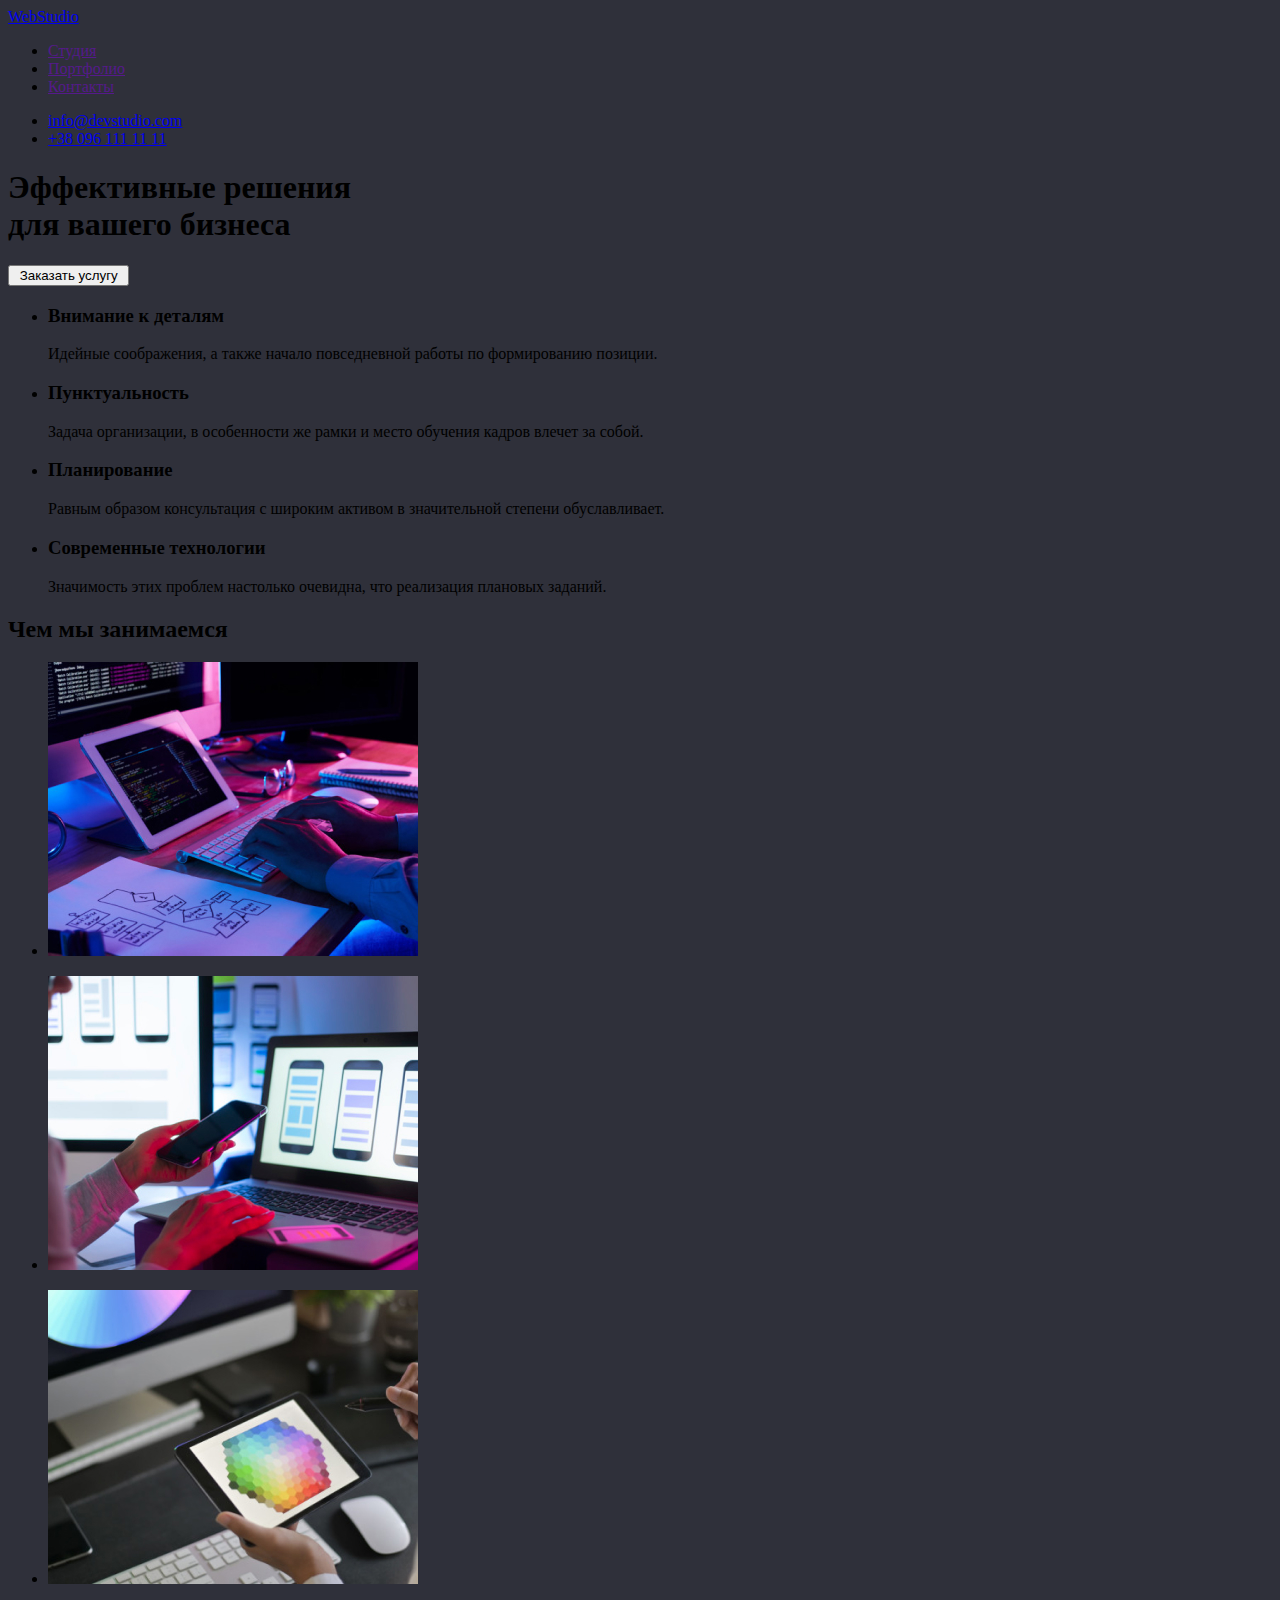
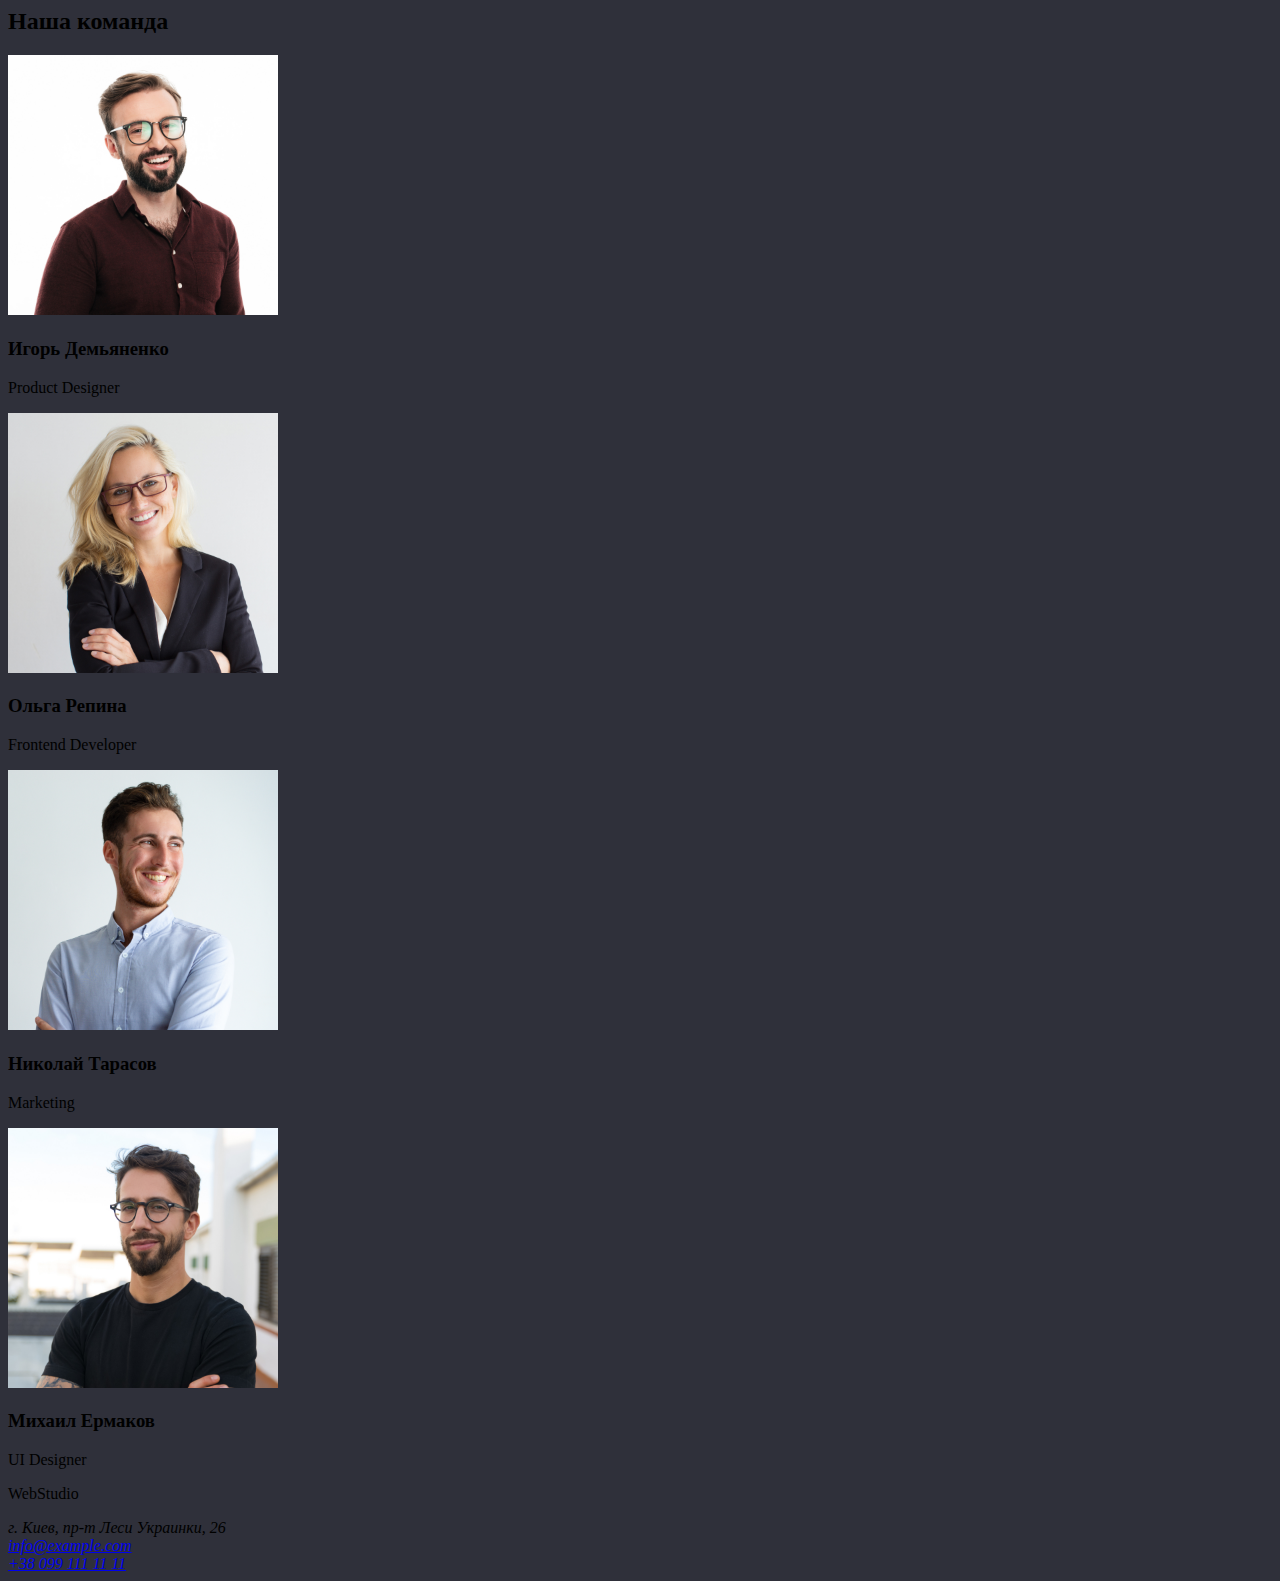
==== index.html @ d817a0c6 "homework-2" ====
<!DOCTYPE html>
<html lang="en">
  <head>
    <meta charset="UTF-8" />
    <meta name="viewport" content="width=device-width, initial-scale=1.0" />
    <title>HOMEWORK-1</title>
    <link rel="stylesheet" href="./css/styles.css" />
  </head>
  <body>
    <header>
      <nav>
        <a href="./index.html" class="logo">
          WebStudio
        </a>

        <ul class="site-nav">
          <li><a href="">Студия</a></li>
          <li><a href="">Портфолио</a></li>
          <li><a href="">Контакты</a></li>
        </ul>
      </nav>

      <ul class="">
        <li><a href="mailto:info@devstudio.com">info@devstudio.com</a></li>
        <li><a href="tel:+380961111111">+38 096 111 11 11</a></li>
      </ul>
    </header>

    <main>
      <section>
        <h1>
          Эффективные решения <br />
          для вашего бизнеса
        </h1>
        <form>
          <p><input type="button" value=" Заказать услугу " /></p>
        </form>
      </section>

      <section>
        <ul>
          <li>
            <h3>Внимание к деталям</h3>
            <p>
              Идейные соображения, а также начало повседневной работы по
              формированию позиции.
            </p>
          </li>
          <li>
            <h3>Пунктуальность</h3>
            <p>
              Задача организации, в особенности же рамки и место обучения кадров
              влечет за собой.
            </p>
          </li>
          <li>
            <h3>Планирование</h3>
            <p>
              Равным образом консультация с широким активом в значительной
              степени обуславливает.
            </p>
          </li>
          <li>
            <h3>Современные технологии</h3>
            <p>
              Значимость этих проблем настолько очевидна, что реализация
              плановых заданий.
            </p>
          </li>
        </ul>
      </section>

      <section>
        <h2>Чем мы занимаемся</h2>

        <ul>
          <li>
            <p>
              <img src="./images/img1.jpg" alt="Программирование" width="370" />
            </p>
          </li>
          <li>
            <p>
              <img src="./images/img2.jpg" alt="Тестирование" width="370" />
            </p>
          </li>
          <li>
            <p><img src="./images/img3.jpg" alt="Дизайн" width="370" /></p>
          </li>
        </ul>
      </section>

      <section>
        <h2>Наша команда</h2>

        <img
          src="./images/imgИгорь-Демьяненко.jpg"
          alt="Игорь Демьяненко"
          width="270"
        />
        <h3>Игорь Демьяненко</h3>
        <p>Product Designer</p>

        <img
          src="./images/imgОльга-Репина.jpg"
          alt="Ольга Репина"
          width="270"
        />
        <h3>Ольга Репина</h3>
        <p>Frontend Developer</p>

        <img
          src="./images/imgНиколай-Тарасов.jpg"
          alt="Николай Тарасов"
          width="270"
        />
        <h3>Николай Тарасов</h3>
        <p>Marketing</p>

        <img
          src="./images/imgМихаил-Ермаков.jpg"
          alt="Михаил Ермаков"
          width="270"
        />
        <h3>Михаил Ермаков</h3>
        <p>UI Designer</p>
      </section>
    </main>

    <footer>
      <p>WebStudio</p>
      <address>
        г. Киев, пр-т Леси Украинки, 26 <br />
        <a href="mailto:info@example.com">info@example.com</a><br />
        <a href="tel:+380991111111">+38 099 111 11 11</a><br />
      </address>
    </footer>
  </body>
</html>
---- css/styles.css ----
body {
  background-color: #2f303a;
  color #757575;
}

/* основной цвет текста #212121 */
/* вторичный цвет текста #757575 */
/* белый #FFFFFF */
/* акцент #2196F3 */
/* вторичный цвет фона #E5E5E5, #FFFFFF, #F5F4FA */
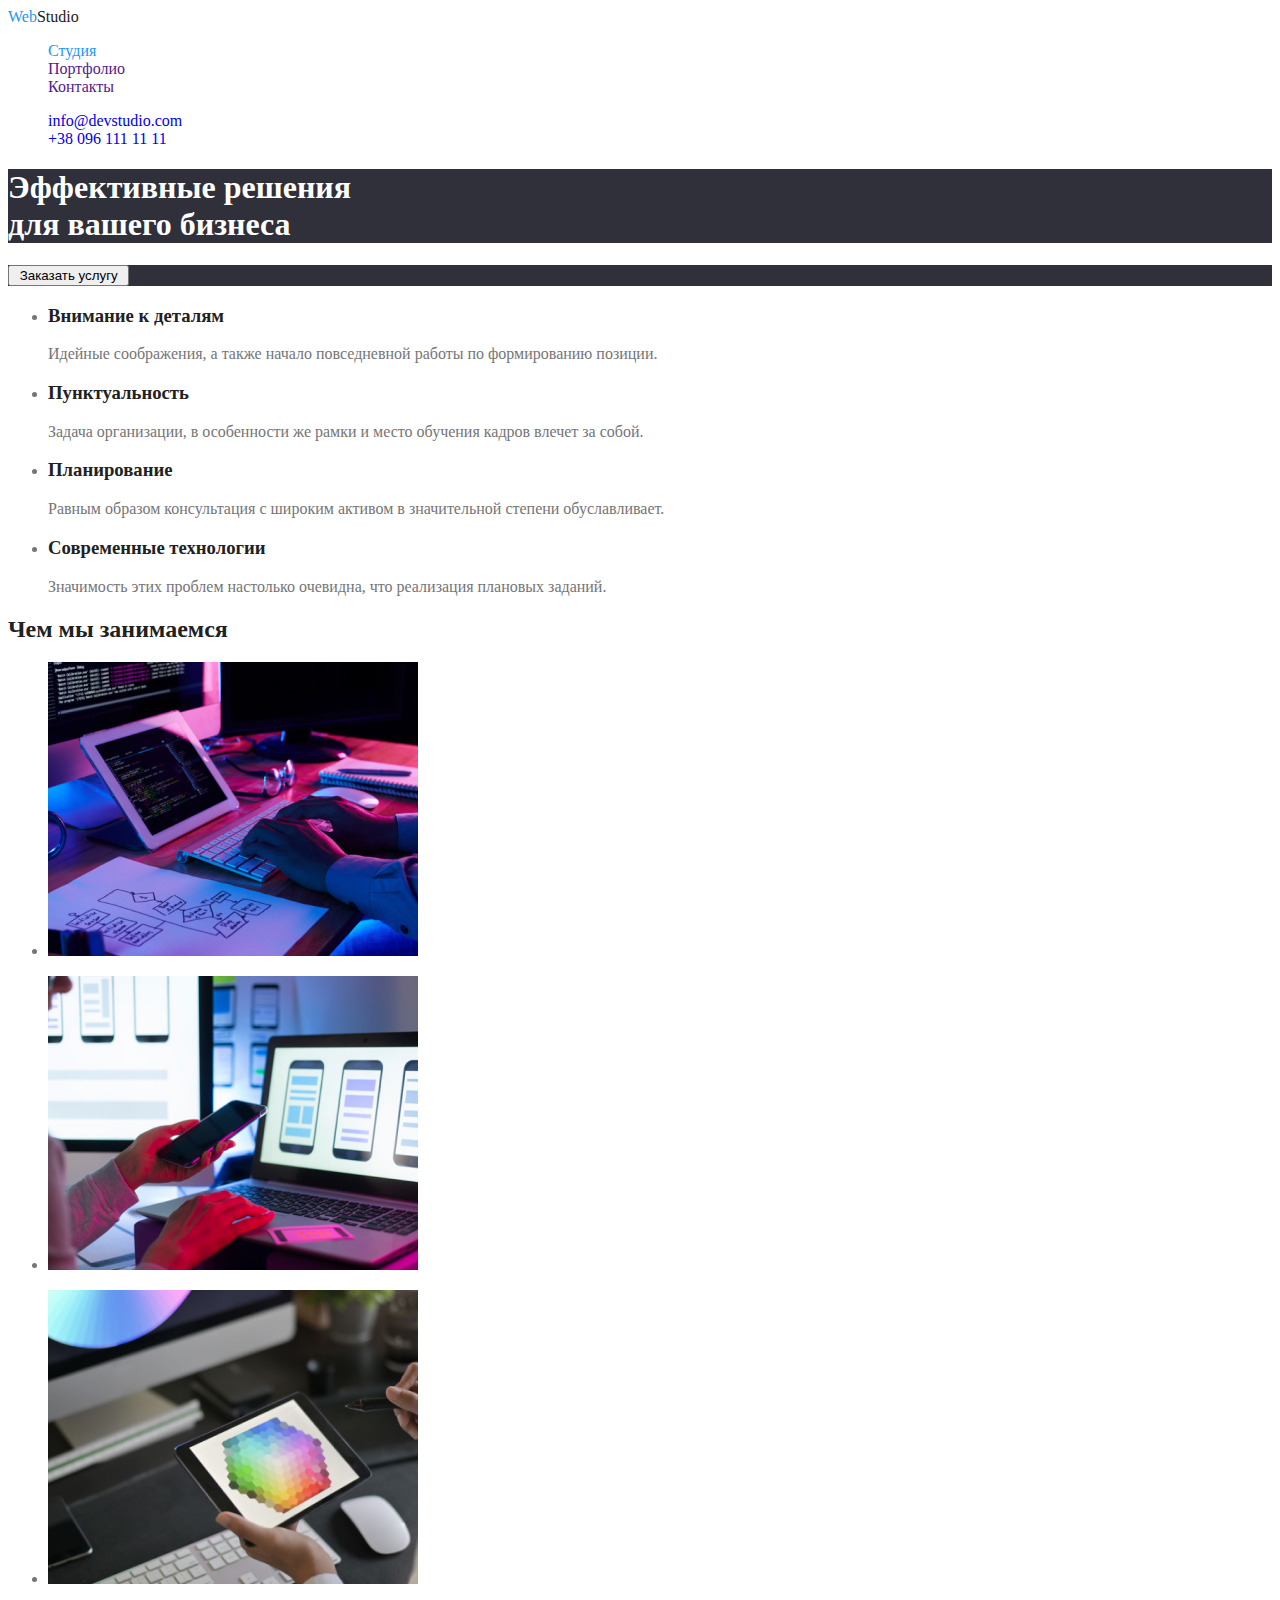
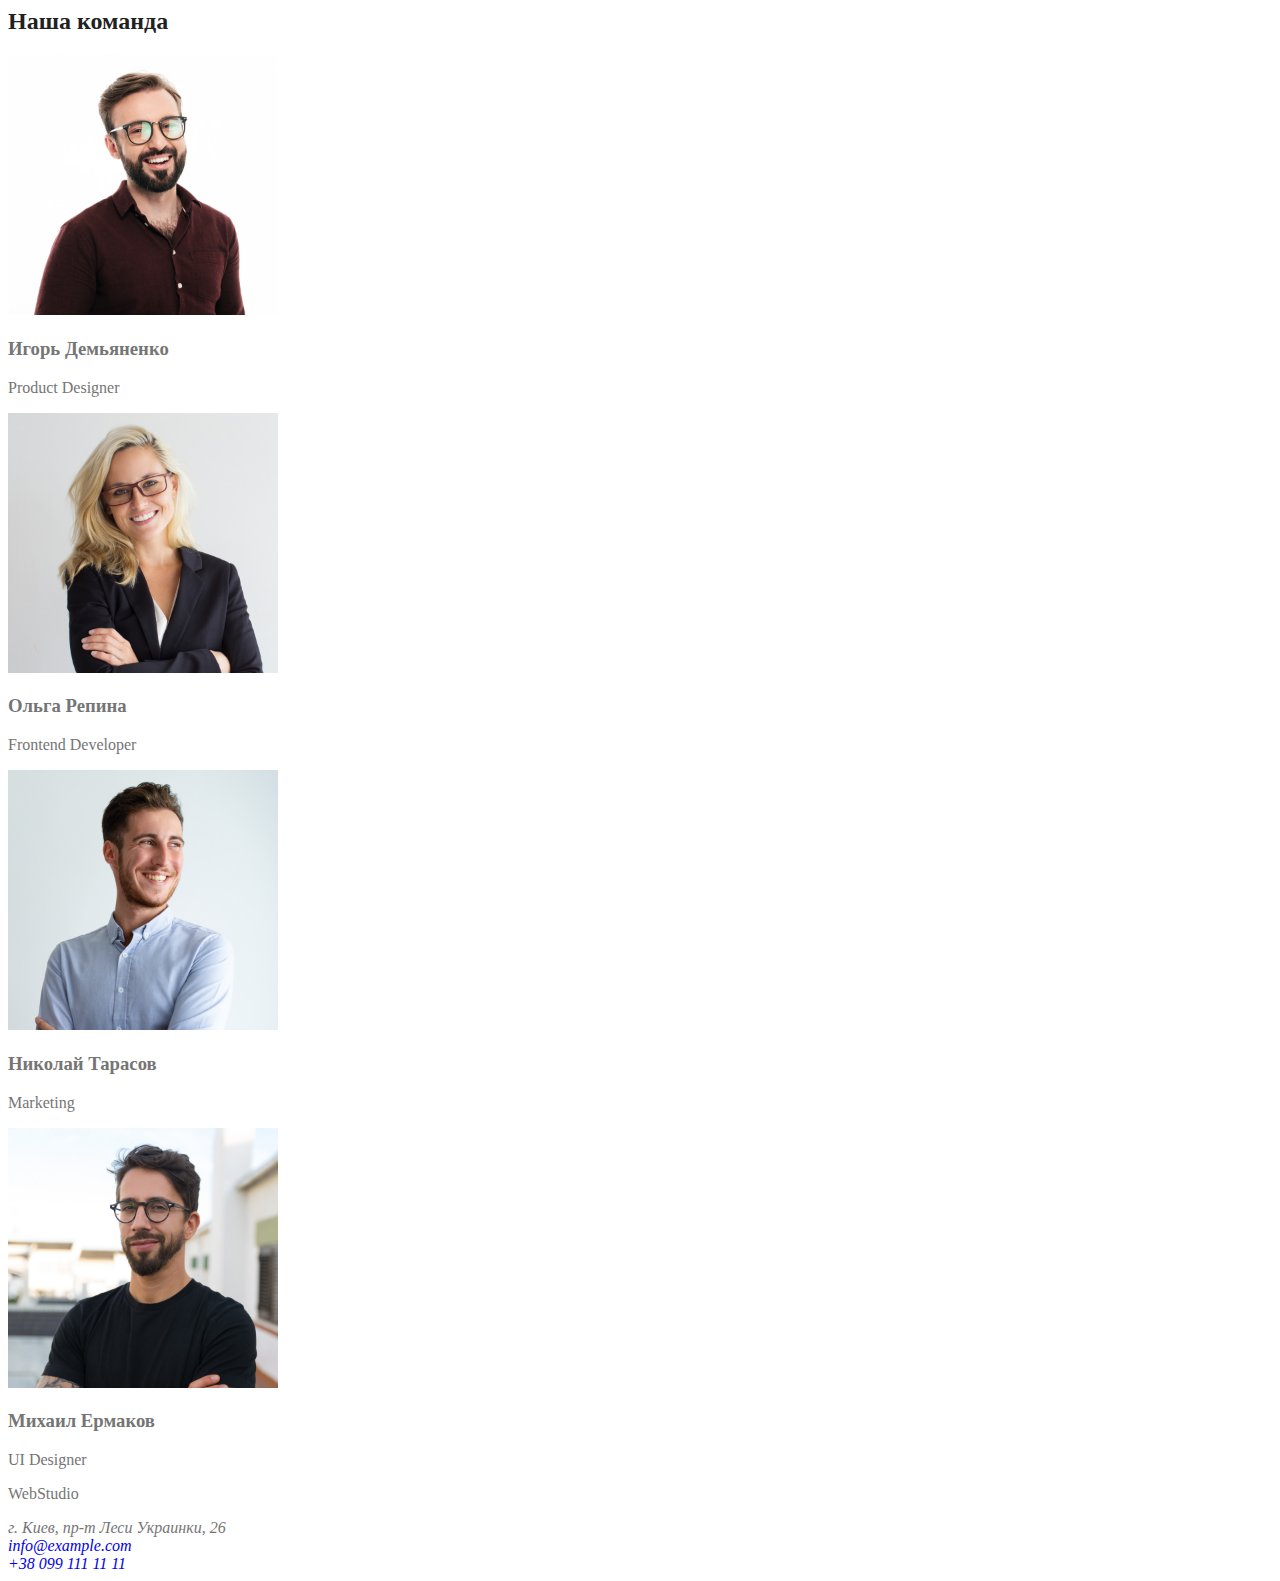
==== commit b17c6988: "Работа на ДЗ-02" ====
--- a/index.html
+++ b/index.html
@@ -7,61 +7,64 @@
     <link rel="stylesheet" href="./css/styles.css" />
   </head>
   <body>
+    <!--Шапка сайта -->
     <header>
       <nav>
         <a href="./index.html" class="logo">
-          WebStudio
+          Web<span class="colortext">Studio</span>
         </a>
 
-        <ul class="site-nav">
-          <li><a href="">Студия</a></li>
-          <li><a href="">Портфолио</a></li>
-          <li><a href="">Контакты</a></li>
+        <ul class="site-nav list">
+          <li><a href="" class="link">Студия</a></li>
+          <li><a href="" class="link-a">Портфолио</a></li>
+          <li><a href="" class="link-a">Контакты</a></li>
         </ul>
       </nav>
 
-      <ul class="">
+      <ul class="auth-nav list">
         <li><a href="mailto:info@devstudio.com">info@devstudio.com</a></li>
         <li><a href="tel:+380961111111">+38 096 111 11 11</a></li>
       </ul>
     </header>
 
     <main>
-      <section>
-        <h1>
+      <!--Герой-->
+      <section class="hero">
+        <h1 class="hero-title">
           Эффективные решения <br />
           для вашего бизнеса
         </h1>
-        <form>
+        <form class="hero-title">
           <p><input type="button" value=" Заказать услугу " /></p>
         </form>
       </section>
 
-      <section>
-        <ul>
+      <!--Список возможностей-->
+      <section class="section">
+        <ul class="feature-list">
           <li>
-            <h3>Внимание к деталям</h3>
+            <h3 class="title">Внимание к деталям</h3>
             <p>
               Идейные соображения, а также начало повседневной работы по
               формированию позиции.
             </p>
           </li>
           <li>
-            <h3>Пунктуальность</h3>
+            <h3 class="title">Пунктуальность</h3>
             <p>
               Задача организации, в особенности же рамки и место обучения кадров
               влечет за собой.
             </p>
           </li>
           <li>
-            <h3>Планирование</h3>
+            <h3 class="title">Планирование</h3>
             <p>
               Равным образом консультация с широким активом в значительной
               степени обуславливает.
             </p>
           </li>
           <li>
-            <h3>Современные технологии</h3>
+            <h3 class="title">Современные технологии</h3>
             <p>
               Значимость этих проблем настолько очевидна, что реализация
               плановых заданий.
@@ -70,8 +73,8 @@
         </ul>
       </section>
 
-      <section>
-        <h2>Чем мы занимаемся</h2>
+      <section class="section">
+        <h2 class="section-title">Чем мы занимаемся</h2>
 
         <ul>
           <li>
@@ -90,8 +93,8 @@
         </ul>
       </section>
 
-      <section>
-        <h2>Наша команда</h2>
+      <section class="section">
+        <h2 class="section-title">Наша команда</h2>
 
         <img
           src="./images/imgИгорь-Демьяненко.jpg"
--- a/css/styles.css
+++ b/css/styles.css
@@ -1,10 +1,61 @@
-body {
-  background-color: #2f303a;
-  color #757575;
-}
-
 /* основной цвет текста #212121 */
 /* вторичный цвет текста #757575 */
 /* белый #FFFFFF */
 /* акцент #2196F3 */
-/* вторичный цвет фона #E5E5E5, #FFFFFF, #F5F4FA */+/* вторичный цвет фона #E5E5E5, #2F303A, #F5F4FA */
+
+:root {
+  --primaru-text-color: #757575;
+  --title-text-color: #212121;
+  --hero-title: #ffffff;
+  --accent-color: #2196f3;
+}
+body {
+  background-color: #ffffff;
+  color: var(--primaru-text-color);
+}
+.list {
+  list-style: none;
+}
+a {
+  text-decoration: none;
+}
+
+.logo {
+  color: var(--accent-color);
+}
+.colortext {
+  color: var(--title-text-color);
+}
+
+/* Site-nav*/
+
+.site-nav .link {
+  color: var(--accent-color);
+}
+.site-nav .link-a {
+  color: ;
+}
+
+.site-nav .link:hover,
+.site-nav .link:focus {
+  color: var(--title-text-color);
+}
+
+.site-nav .link-a:hover,
+.site-nav .link-a:focus {
+  color: var(--title-text-color);
+}
+
+.hero-title {
+  color: var(--hero-title);
+  background-color: #2f303a;
+}
+
+.section-title {
+  color: var(--title-text-color);
+}
+
+.feature-list .title {
+  color: var(--title-text-color);
+}
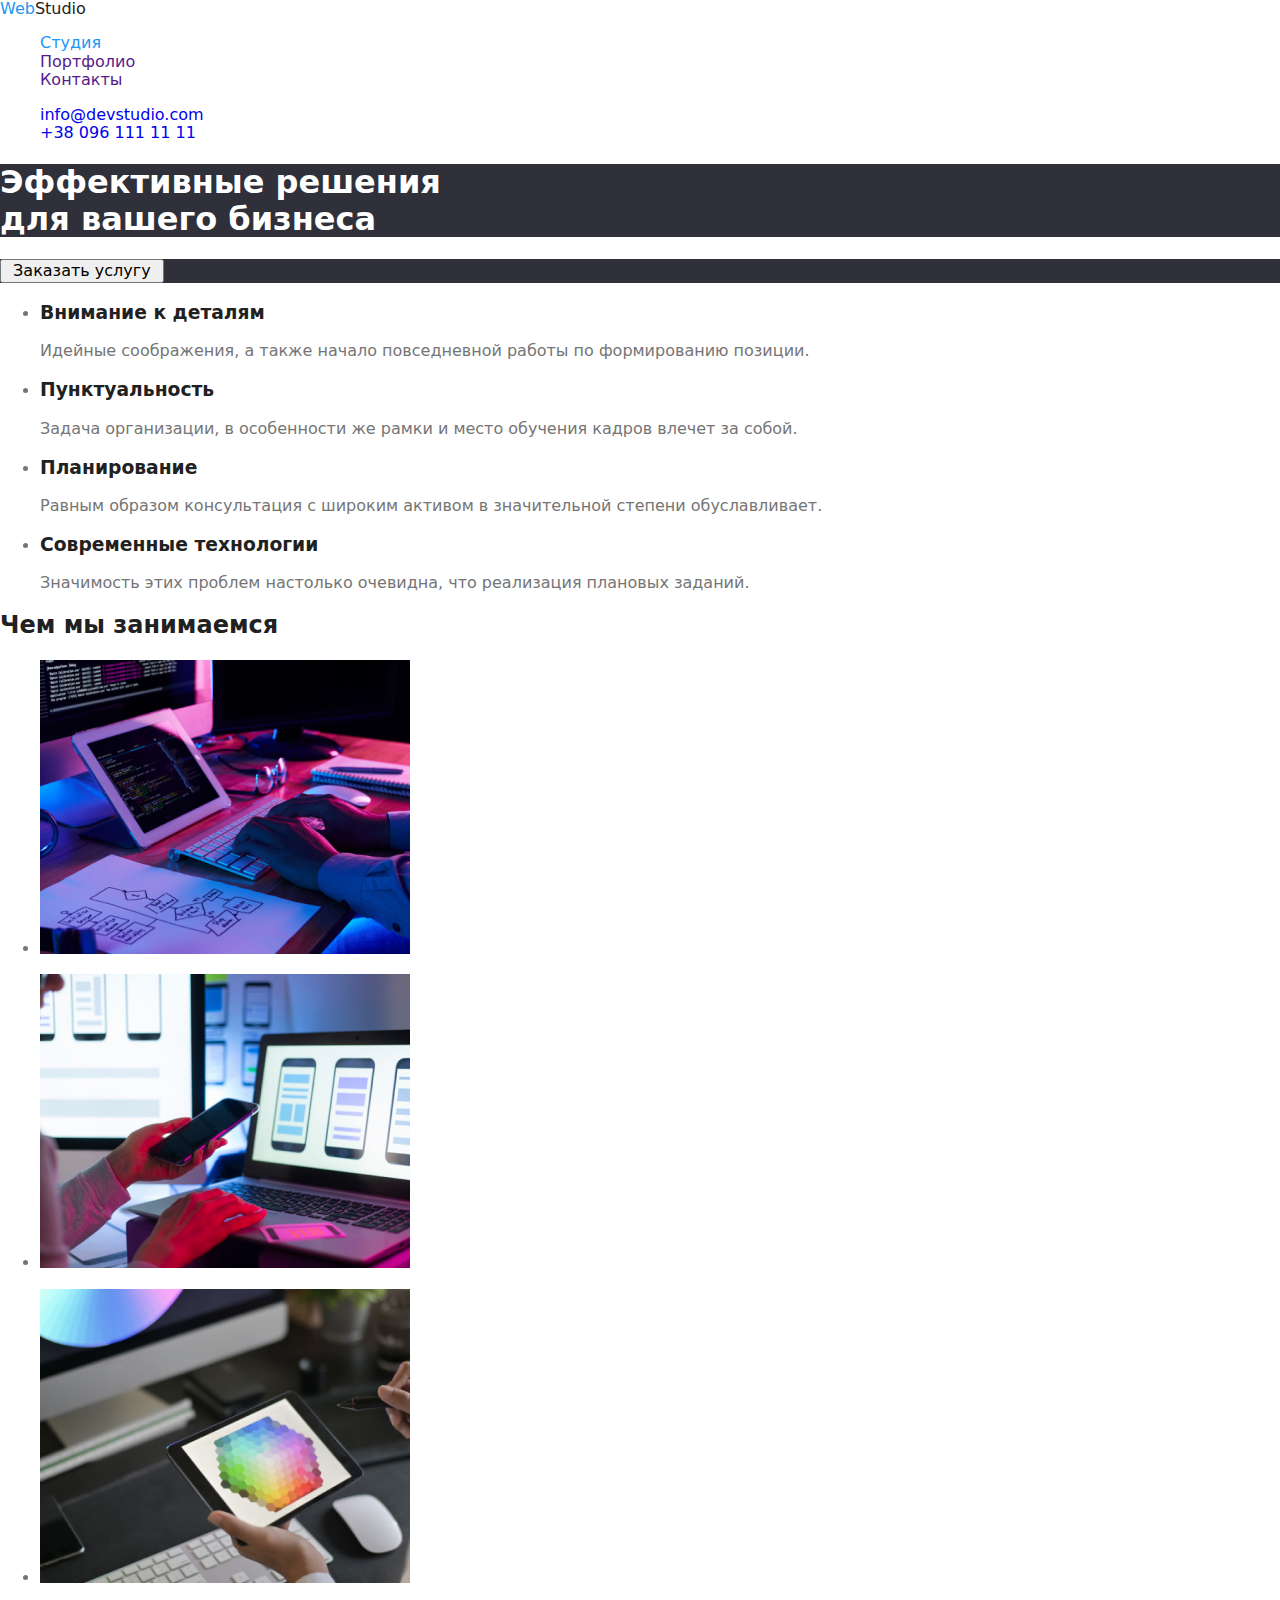
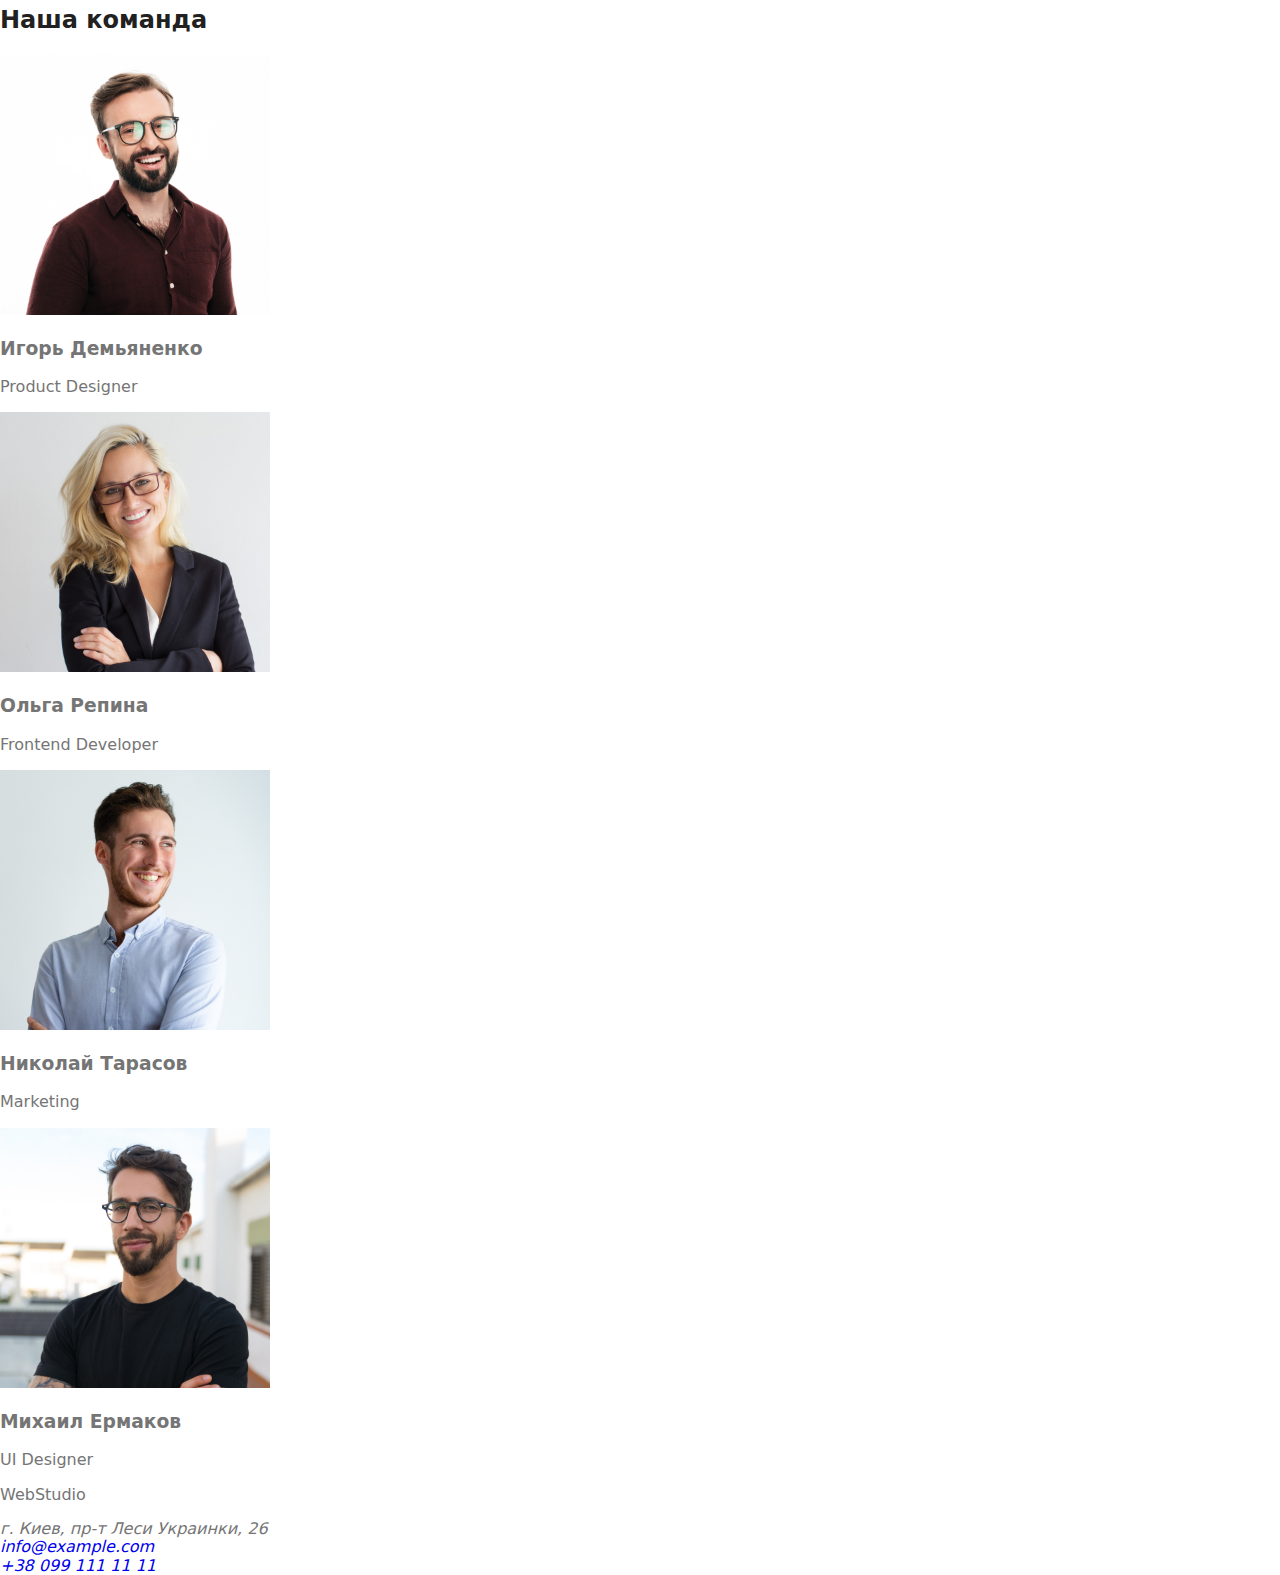
==== commit 2159ee35: "ДЗ-02" ====
--- a/index.html
+++ b/index.html
@@ -5,6 +5,7 @@
     <meta name="viewport" content="width=device-width, initial-scale=1.0" />
     <title>HOMEWORK-1</title>
     <link rel="stylesheet" href="./css/styles.css" />
+    <link rel="stylesheet" href="./normalize/normalize.css" />
   </head>
   <body>
     <!--Шапка сайта -->
--- a/css/styles.css
+++ b/css/styles.css
@@ -44,7 +44,7 @@
 
 .site-nav .link-a:hover,
 .site-nav .link-a:focus {
-  color: var(--title-text-color);
+  color: var(--accent-color);
 }
 
 .hero-title {
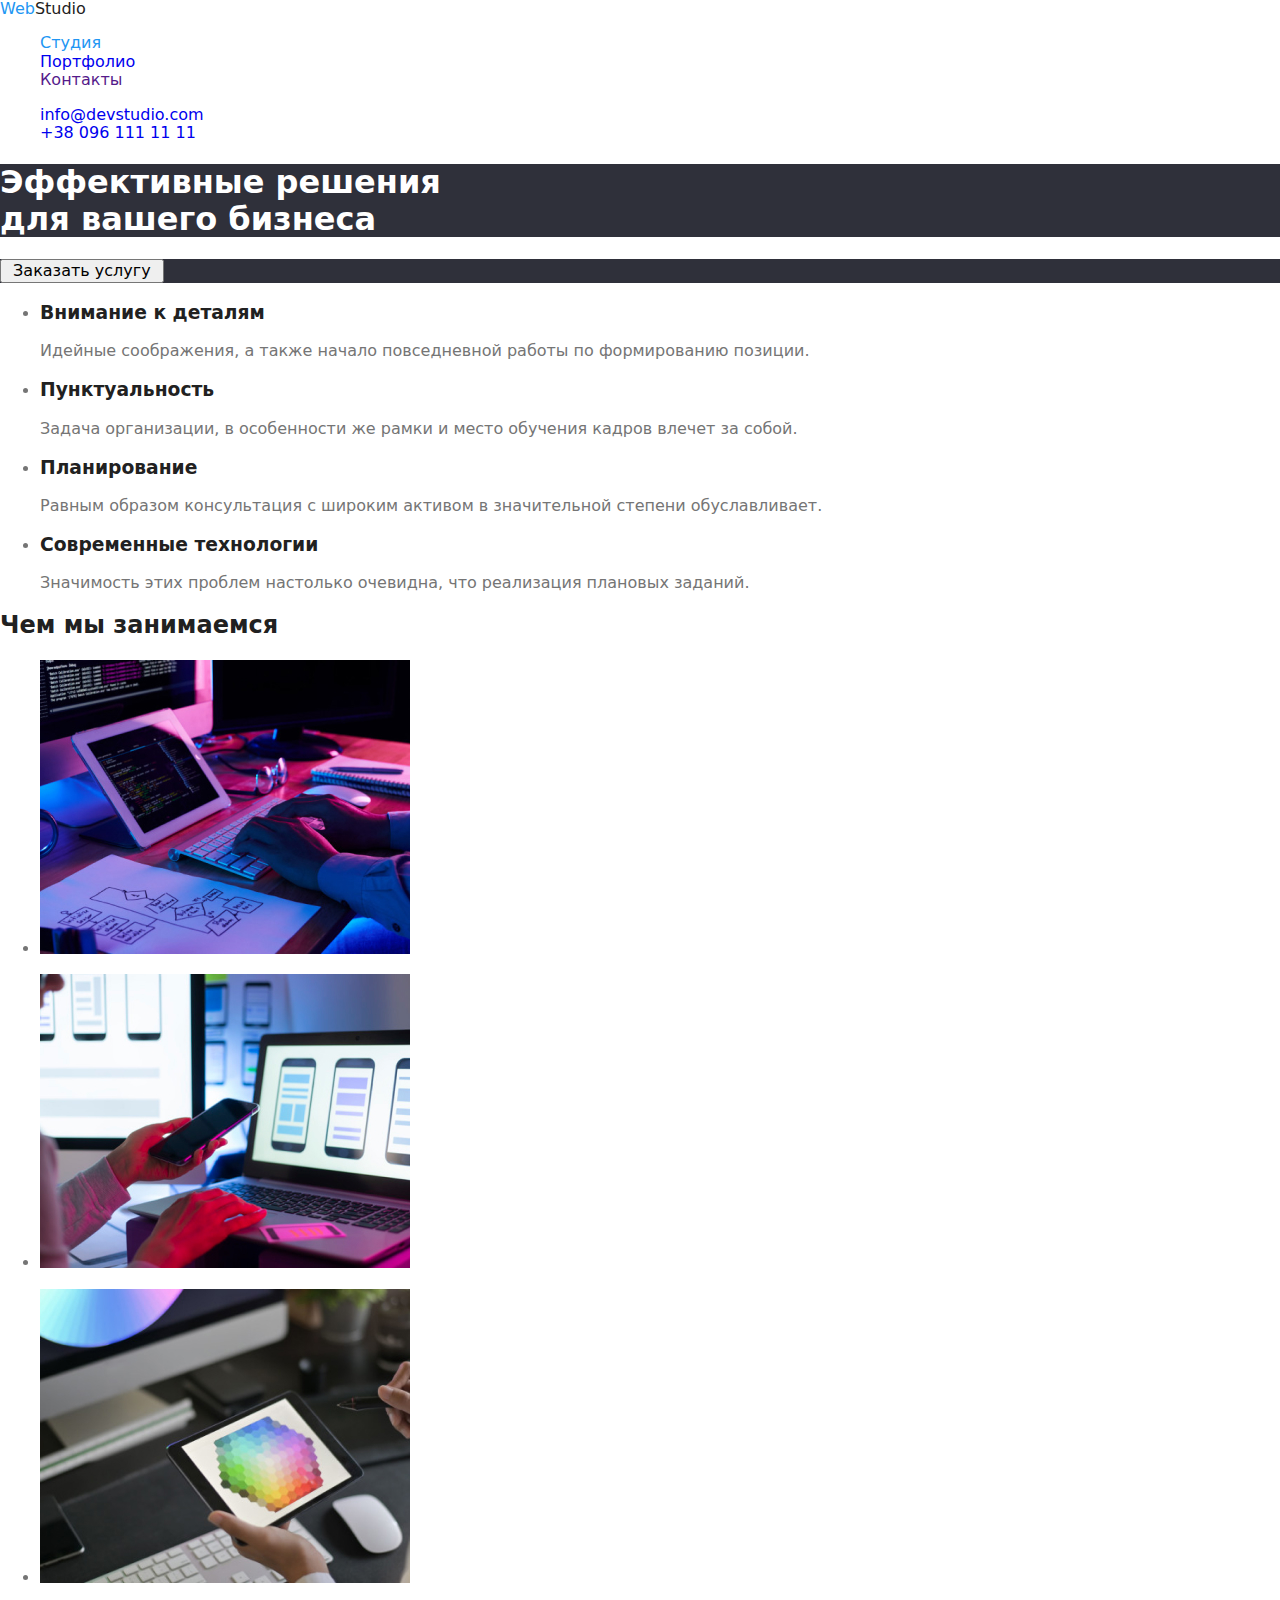
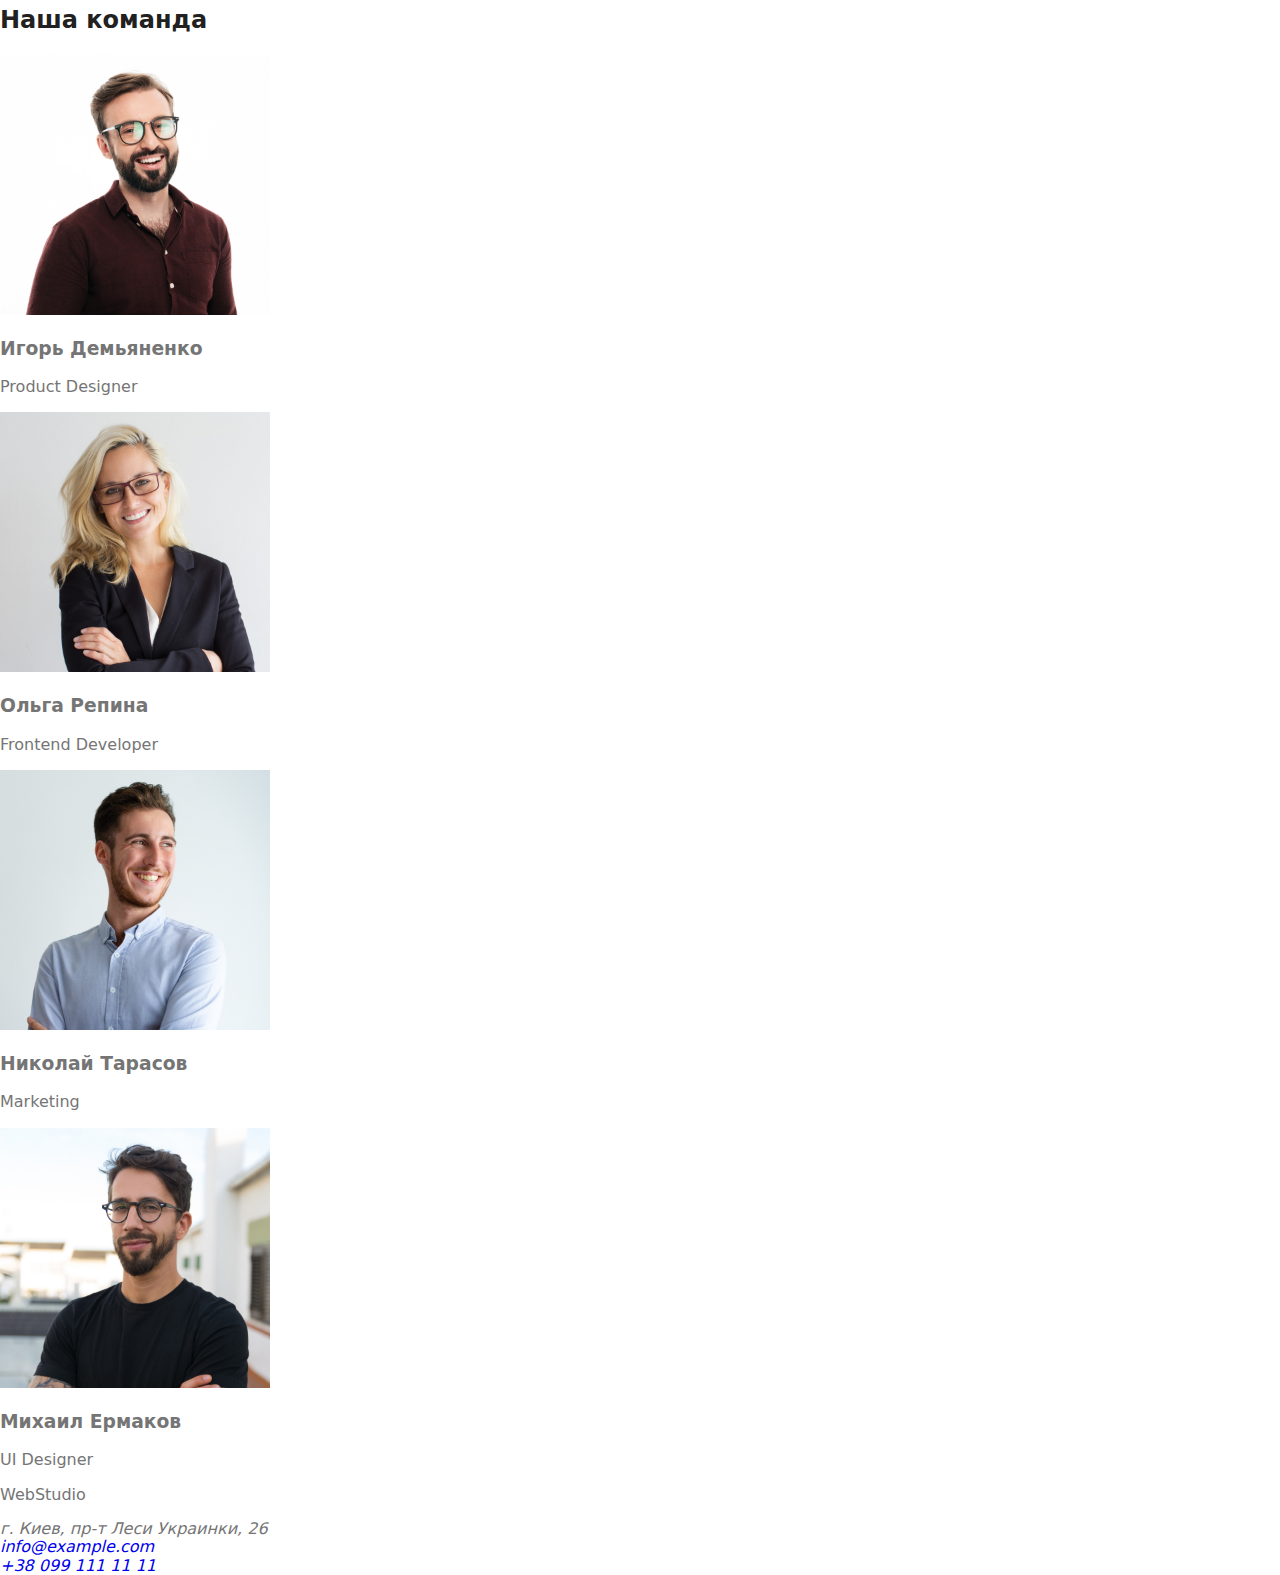
==== commit ff349151: "Выполнение ДЗ-02" ====
--- a/index.html
+++ b/index.html
@@ -17,7 +17,7 @@
 
         <ul class="site-nav list">
           <li><a href="" class="link">Студия</a></li>
-          <li><a href="" class="link-a">Портфолио</a></li>
+          <li><a href="portfolio.html#bottom" class="link-a">Портфолио</a></li>
           <li><a href="" class="link-a">Контакты</a></li>
         </ul>
       </nav>
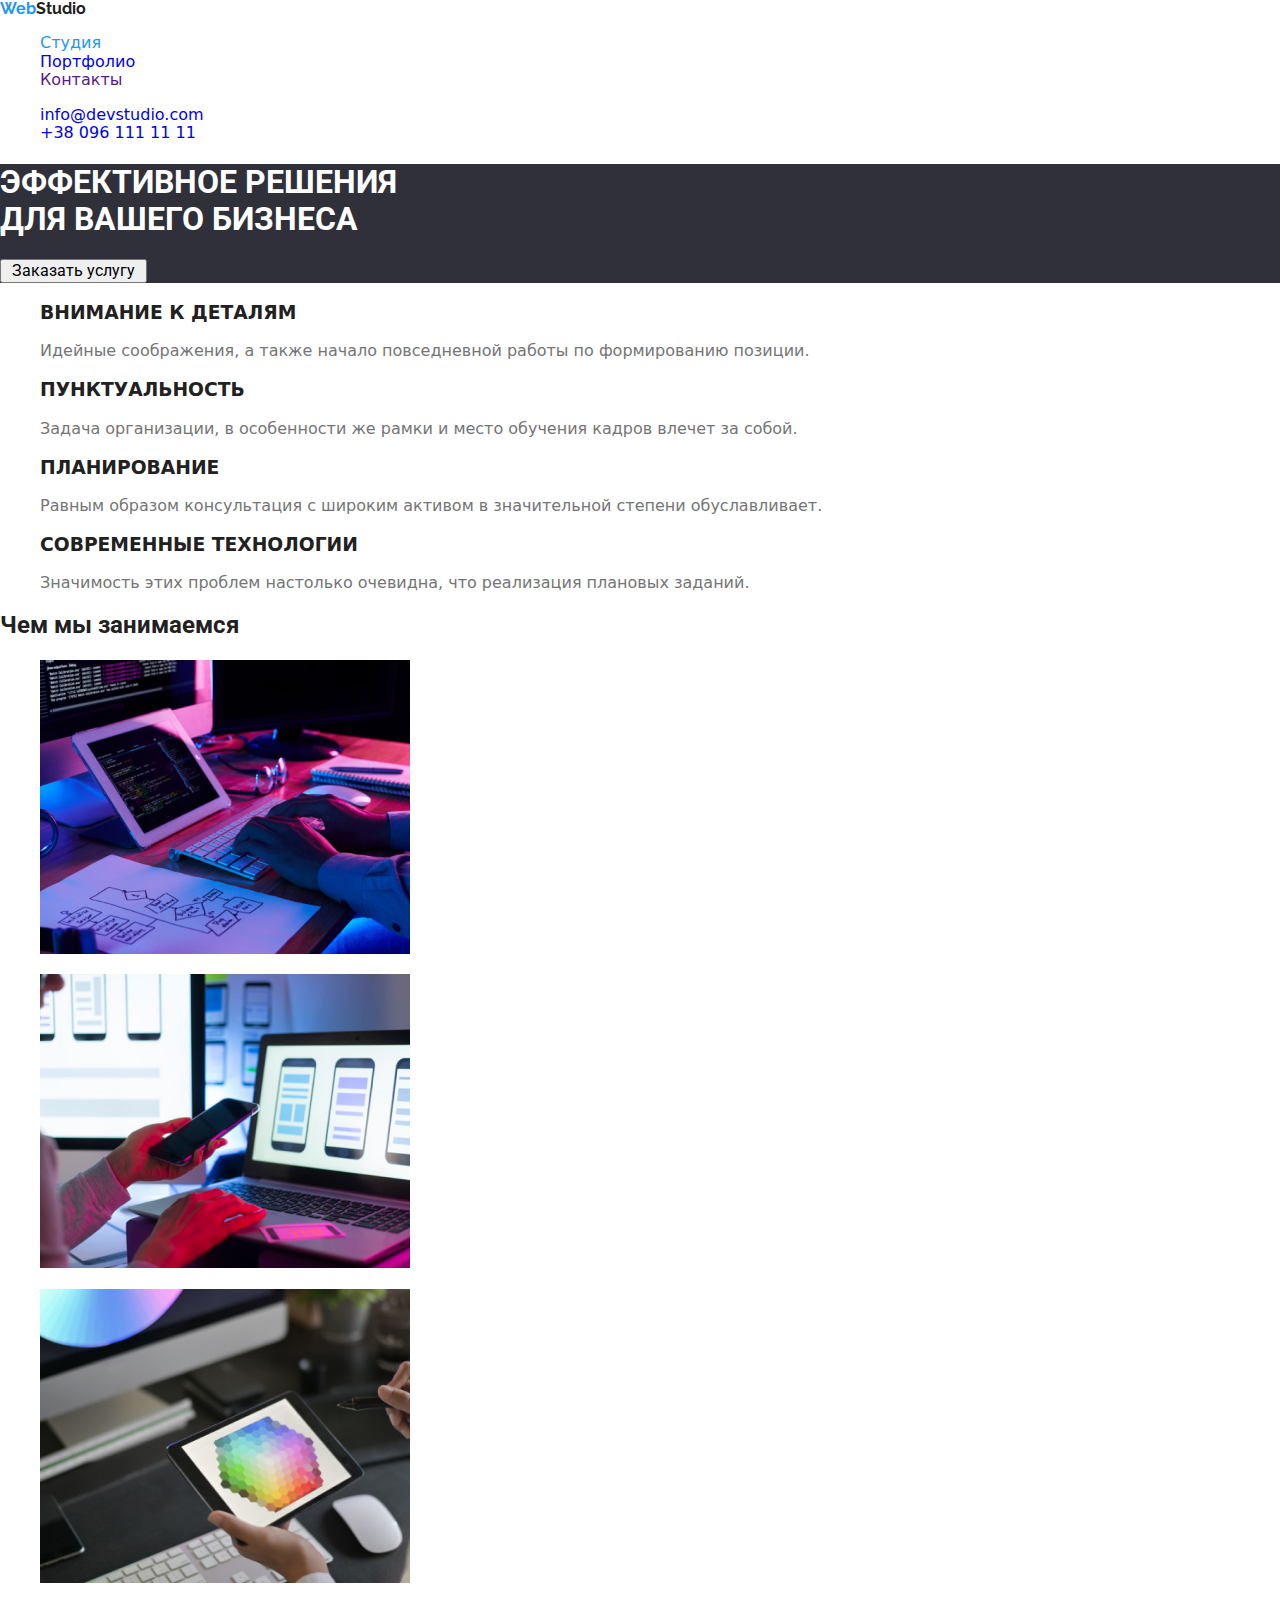
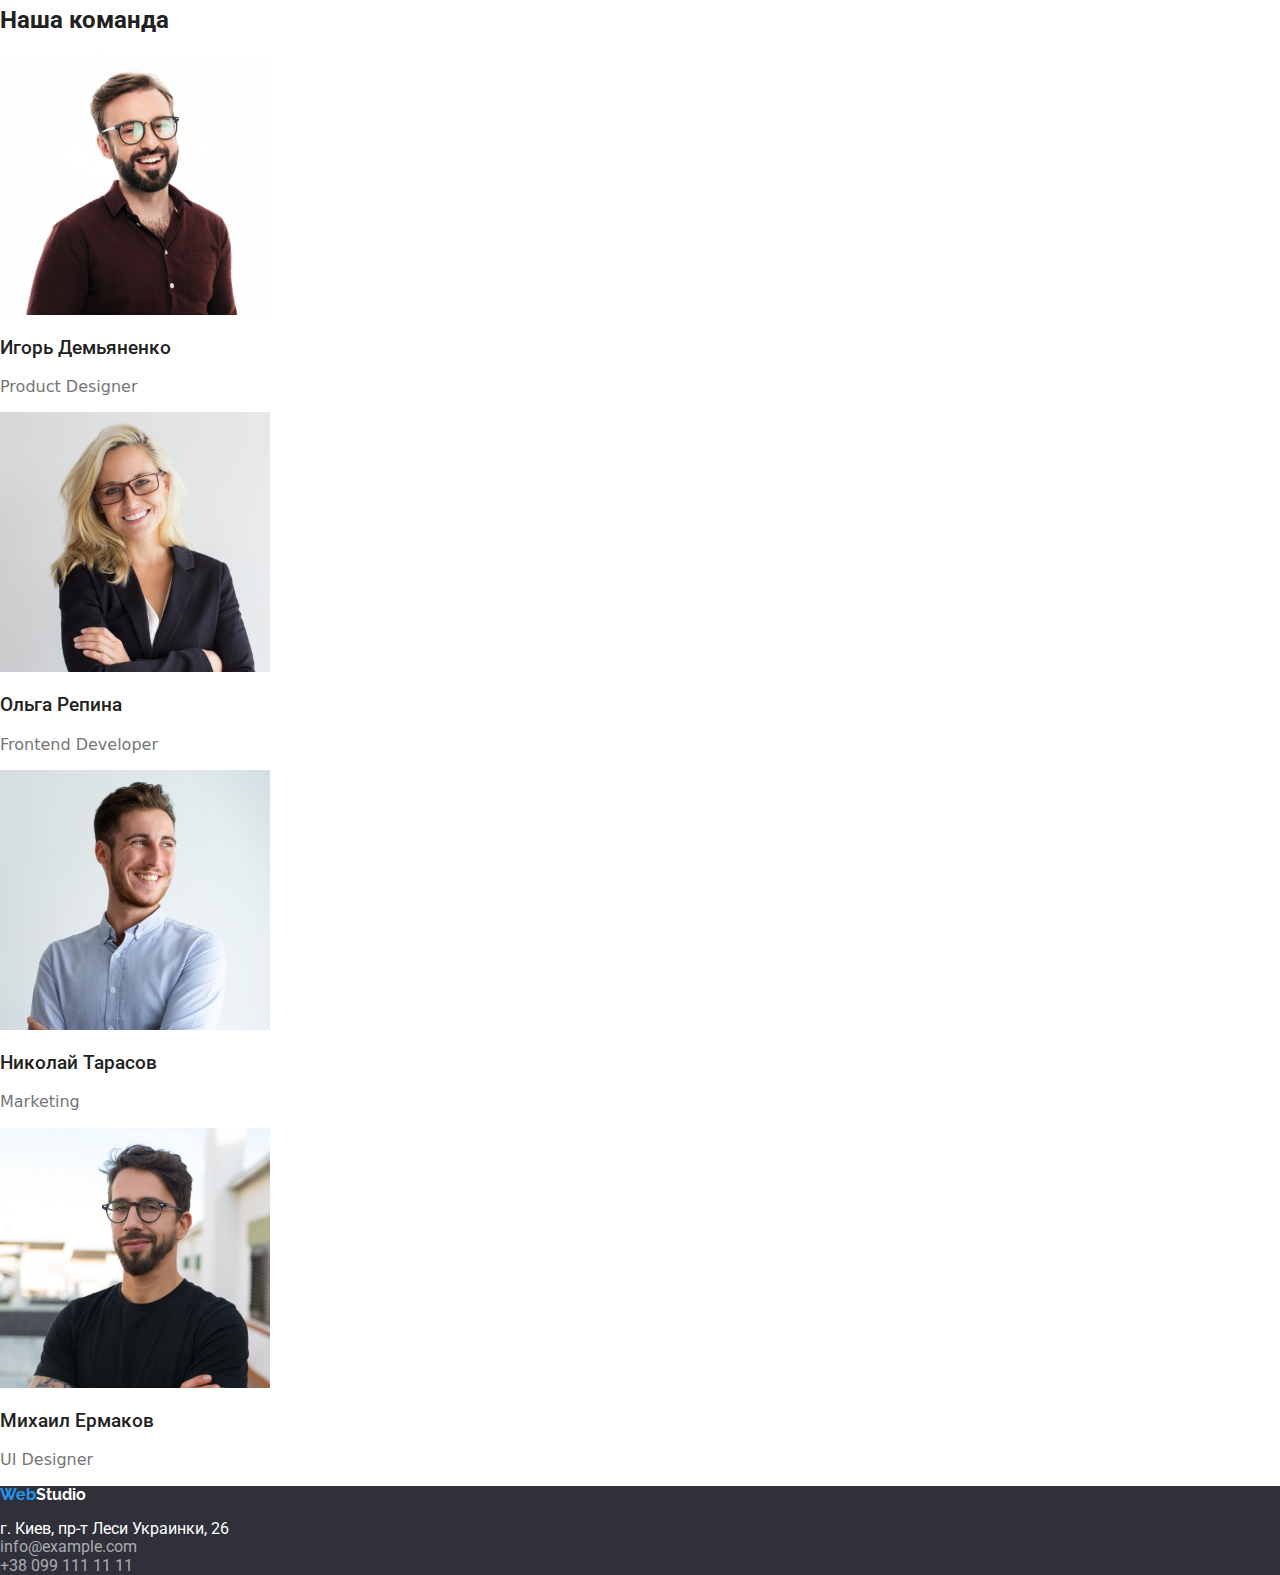
==== commit 3e9b0f1b: "Работа над ошибками ДЗ-02" ====
--- a/index.html
+++ b/index.html
@@ -6,6 +6,14 @@
     <title>HOMEWORK-1</title>
     <link rel="stylesheet" href="./css/styles.css" />
     <link rel="stylesheet" href="./normalize/normalize.css" />
+    <link
+      href="https://fonts.googleapis.com/css2?family=Roboto:wght@400;700;900&display=swap"
+      rel="stylesheet"
+    />
+    <link
+      href="https://fonts.googleapis.com/css2?family=Raleway:wght@700&display=swap"
+      rel="stylesheet"
+    />
   </head>
   <body>
     <!--Шапка сайта -->
@@ -32,8 +40,8 @@
       <!--Герой-->
       <section class="hero">
         <h1 class="hero-title">
-          Эффективные решения <br />
-          для вашего бизнеса
+          ЭФФЕКТИВНОЕ РЕШЕНИЯ <br />
+          ДЛЯ ВАШЕГО БИЗНЕСА
         </h1>
         <form class="hero-title">
           <p><input type="button" value=" Заказать услугу " /></p>
@@ -42,30 +50,30 @@
 
       <!--Список возможностей-->
       <section class="section">
-        <ul class="feature-list">
+        <ul class="feature-list list">
           <li>
-            <h3 class="title">Внимание к деталям</h3>
+            <h3 class="title">ВНИМАНИЕ К ДЕТАЛЯМ</h3>
             <p>
               Идейные соображения, а также начало повседневной работы по
               формированию позиции.
             </p>
           </li>
           <li>
-            <h3 class="title">Пунктуальность</h3>
+            <h3 class="title">ПУНКТУАЛЬНОСТЬ</h3>
             <p>
               Задача организации, в особенности же рамки и место обучения кадров
               влечет за собой.
             </p>
           </li>
           <li>
-            <h3 class="title">Планирование</h3>
+            <h3 class="title">ПЛАНИРОВАНИЕ</h3>
             <p>
               Равным образом консультация с широким активом в значительной
               степени обуславливает.
             </p>
           </li>
           <li>
-            <h3 class="title">Современные технологии</h3>
+            <h3 class="title">СОВРЕМЕННЫЕ ТЕХНОЛОГИИ</h3>
             <p>
               Значимость этих проблем настолько очевидна, что реализация
               плановых заданий.
@@ -77,7 +85,7 @@
       <section class="section">
         <h2 class="section-title">Чем мы занимаемся</h2>
 
-        <ul>
+        <ul class="title list">
           <li>
             <p>
               <img src="./images/img1.jpg" alt="Программирование" width="370" />
@@ -102,7 +110,7 @@
           alt="Игорь Демьяненко"
           width="270"
         />
-        <h3>Игорь Демьяненко</h3>
+        <h3 class="command">Игорь Демьяненко</h3>
         <p>Product Designer</p>
 
         <img
@@ -110,7 +118,7 @@
           alt="Ольга Репина"
           width="270"
         />
-        <h3>Ольга Репина</h3>
+        <h3 class="command">Ольга Репина</h3>
         <p>Frontend Developer</p>
 
         <img
@@ -118,7 +126,7 @@
           alt="Николай Тарасов"
           width="270"
         />
-        <h3>Николай Тарасов</h3>
+        <h3 class="command">Николай Тарасов</h3>
         <p>Marketing</p>
 
         <img
@@ -126,17 +134,18 @@
           alt="Михаил Ермаков"
           width="270"
         />
-        <h3>Михаил Ермаков</h3>
+        <h3 class="command">Михаил Ермаков</h3>
         <p>UI Designer</p>
       </section>
     </main>
-
-    <footer>
-      <p>WebStudio</p>
-      <address>
+    <!--Подвал-->
+    <footer class="Basement">
+      <p class="logo-2">Web<span class="colortextwhite">Studio</span></p>
+      <address class="address-name">
         г. Киев, пр-т Леси Украинки, 26 <br />
-        <a href="mailto:info@example.com">info@example.com</a><br />
-        <a href="tel:+380991111111">+38 099 111 11 11</a><br />
+        <a href="mailto:info@example.com" class="mailtel">info@example.com</a
+        ><br />
+        <a href="tel:+380991111111" class="mailtel">+38 099 111 11 11</a><br />
       </address>
     </footer>
   </body>
--- a/css/styles.css
+++ b/css/styles.css
@@ -14,6 +14,7 @@
   background-color: #ffffff;
   color: var(--primaru-text-color);
 }
+
 .list {
   list-style: none;
 }
@@ -23,6 +24,9 @@
 
 .logo {
   color: var(--accent-color);
+  font-family: "Raleway";
+  font-style: normal;
+  font-weight: bold;
 }
 .colortext {
   color: var(--title-text-color);
@@ -47,15 +51,57 @@
   color: var(--accent-color);
 }
 
-.hero-title {
+.hero {
   color: var(--hero-title);
   background-color: #2f303a;
-}
-
-.section-title {
-  color: var(--title-text-color);
+  font-family: "Roboto";
+  font-style: normal;
+  font-weight: 900;
 }
 
 .feature-list .title {
   color: var(--title-text-color);
 }
+
+.section-title {
+  color: var(--title-text-color);
+  font-family: "Roboto";
+  font-style: normal;
+  font-weight: bold;
+}
+
+.command {
+  color: var(--title-text-color);
+  font-family: "Roboto";
+  font-style: normal;
+  font-weight: 500;
+}
+
+.Basement {
+  color: var(--accent-color);
+  background-color: #2f303a;
+}
+
+.logo-2 {
+  color: var(--accent-color);
+  font-family: "Raleway";
+  font-style: normal;
+  font-weight: bold;
+}
+
+.colortextwhite {
+  color: var(--hero-title);
+}
+.address-name {
+  font-family: "Roboto";
+  font-style: normal;
+  font-weight: normal;
+  color: var(--hero-title);
+}
+
+.mailtel {
+  color: rgba(255, 255, 255, 0.6);
+  font-family: "Roboto";
+  font-style: normal;
+  font-weight: normal;
+}
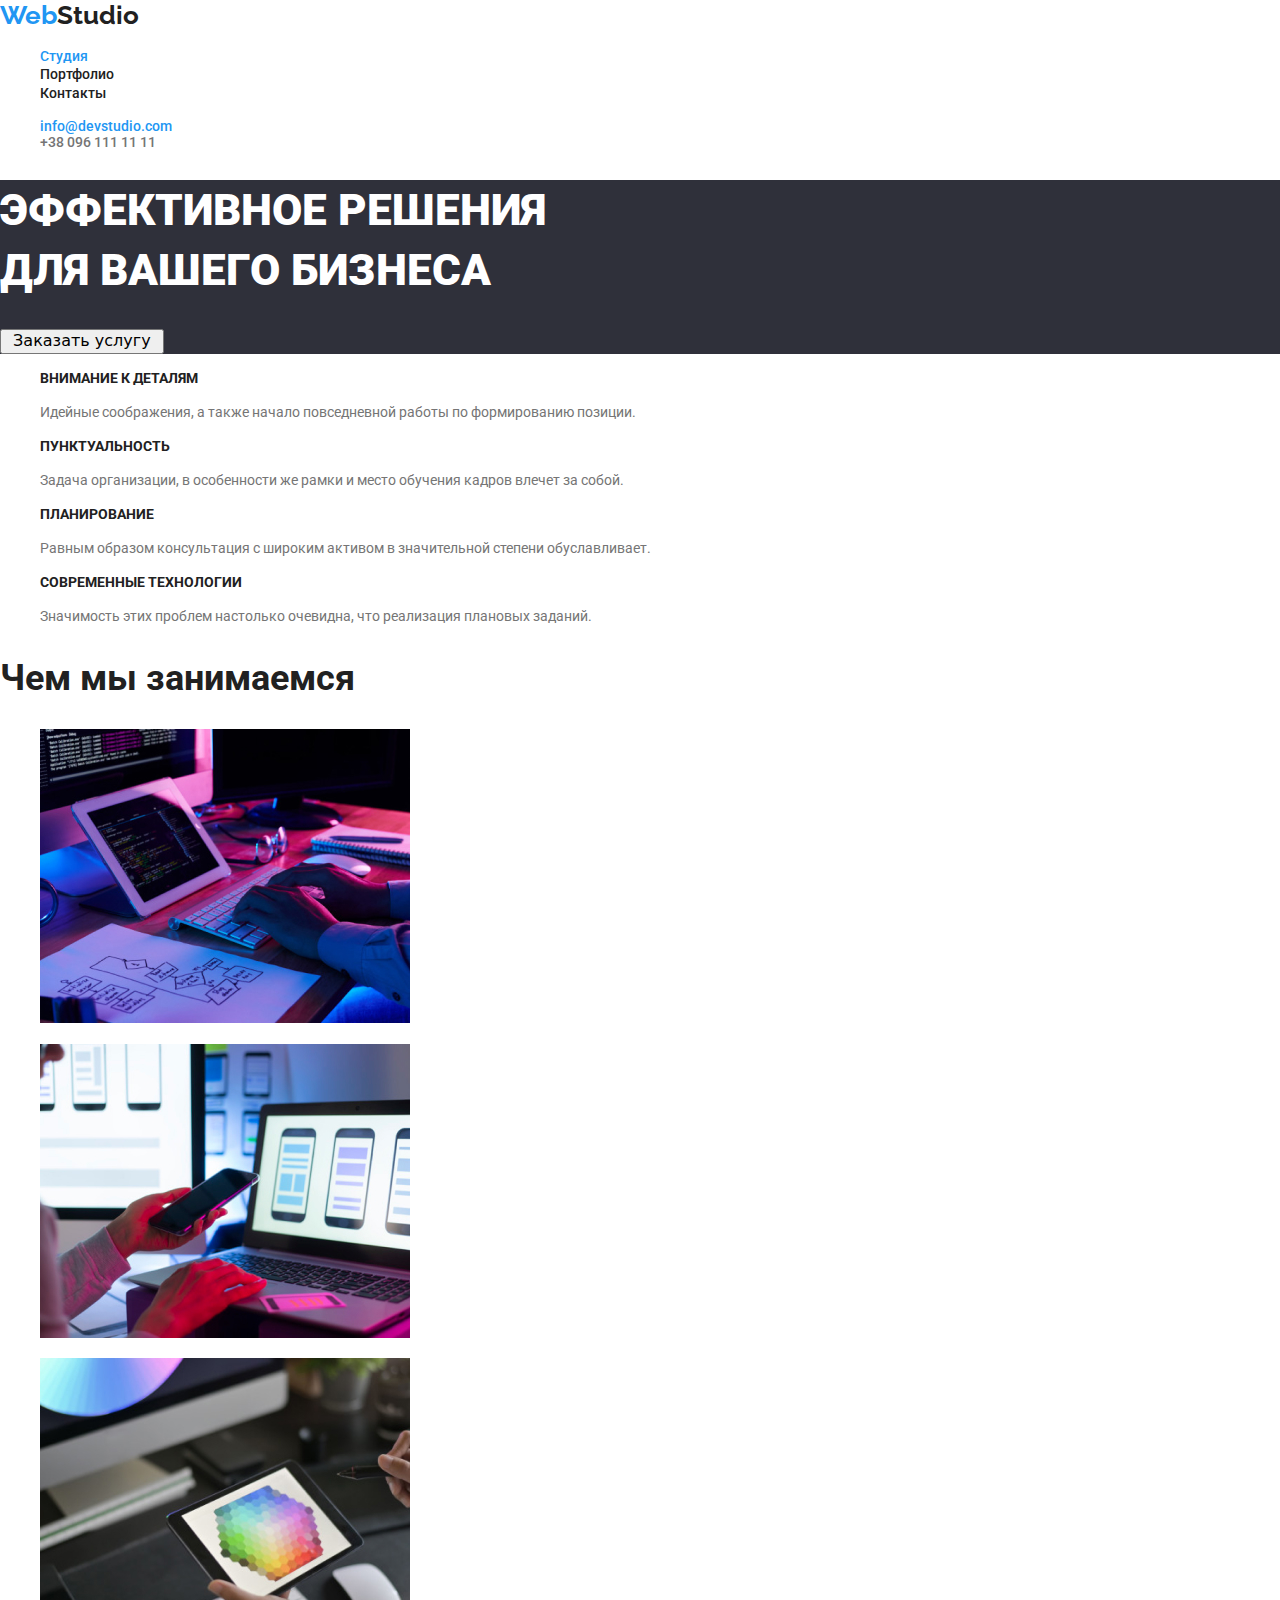
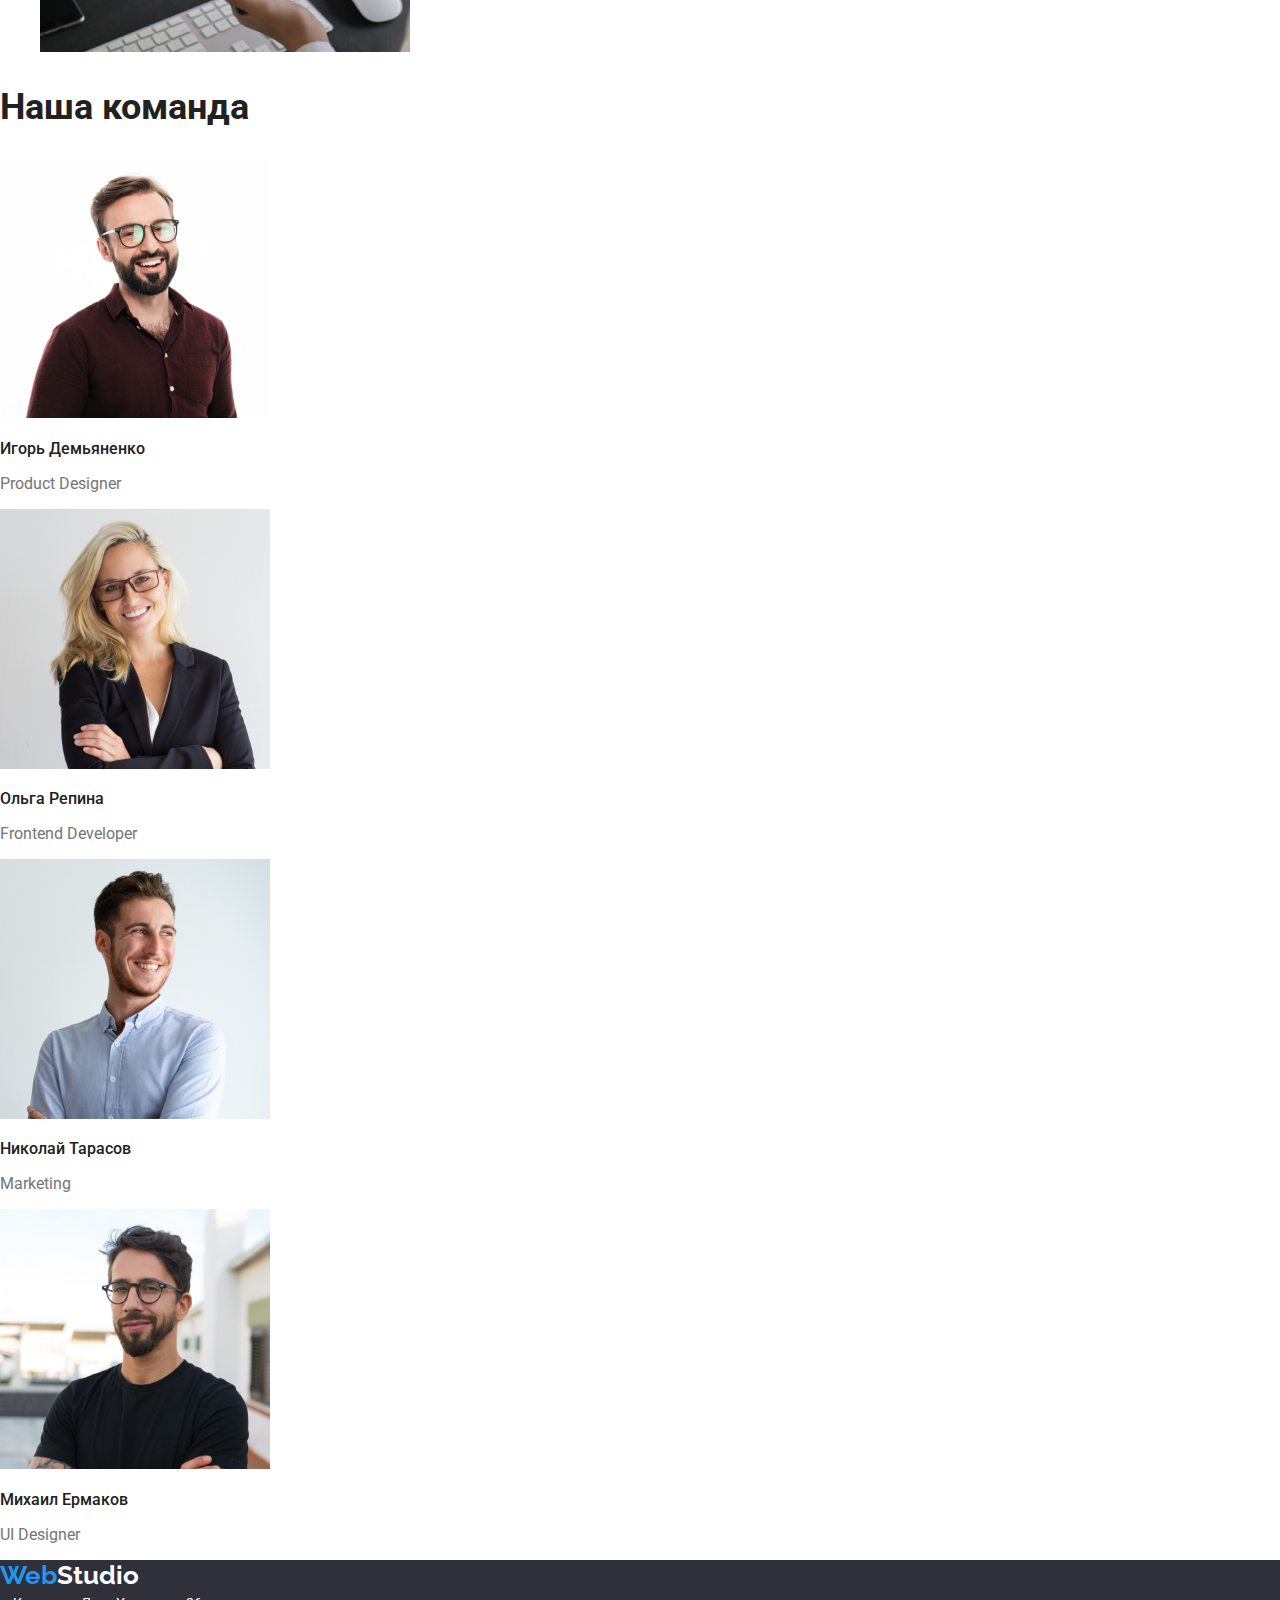
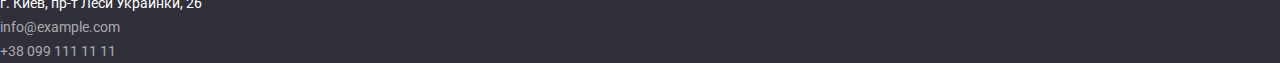
==== commit de2f058d: "Доработка ДЗ-02" ====
--- a/index.html
+++ b/index.html
@@ -7,7 +7,7 @@
     <link rel="stylesheet" href="./css/styles.css" />
     <link rel="stylesheet" href="./normalize/normalize.css" />
     <link
-      href="https://fonts.googleapis.com/css2?family=Roboto:wght@400;700;900&display=swap"
+      href="https://fonts.googleapis.com/css2?family=Roboto:wght@400;500;900&display=swap"
       rel="stylesheet"
     />
     <link
@@ -31,8 +31,14 @@
       </nav>
 
       <ul class="auth-nav list">
-        <li><a href="mailto:info@devstudio.com">info@devstudio.com</a></li>
-        <li><a href="tel:+380961111111">+38 096 111 11 11</a></li>
+        <li
+          ><a href="mailto:info@devstudio.com" class="mail"
+            >info@devstudio.com</a
+          ></li
+        >
+        <li
+          ><a href="tel:+380961111111" class="telefon">+38 096 111 11 11</a></li
+        >
       </ul>
     </header>
 
@@ -43,7 +49,7 @@
           ЭФФЕКТИВНОЕ РЕШЕНИЯ <br />
           ДЛЯ ВАШЕГО БИЗНЕСА
         </h1>
-        <form class="hero-title">
+        <form>
           <p><input type="button" value=" Заказать услугу " /></p>
         </form>
       </section>
@@ -53,28 +59,28 @@
         <ul class="feature-list list">
           <li>
             <h3 class="title">ВНИМАНИЕ К ДЕТАЛЯМ</h3>
-            <p>
+            <p class="text">
               Идейные соображения, а также начало повседневной работы по
               формированию позиции.
             </p>
           </li>
           <li>
             <h3 class="title">ПУНКТУАЛЬНОСТЬ</h3>
-            <p>
+            <p class="text">
               Задача организации, в особенности же рамки и место обучения кадров
               влечет за собой.
             </p>
           </li>
           <li>
             <h3 class="title">ПЛАНИРОВАНИЕ</h3>
-            <p>
+            <p class="text">
               Равным образом консультация с широким активом в значительной
               степени обуславливает.
             </p>
           </li>
           <li>
             <h3 class="title">СОВРЕМЕННЫЕ ТЕХНОЛОГИИ</h3>
-            <p>
+            <p class="text">
               Значимость этих проблем настолько очевидна, что реализация
               плановых заданий.
             </p>
@@ -101,7 +107,7 @@
           </li>
         </ul>
       </section>
-
+      <!--Список команды-->
       <section class="section">
         <h2 class="section-title">Наша команда</h2>
 
@@ -111,7 +117,7 @@
           width="270"
         />
         <h3 class="command">Игорь Демьяненко</h3>
-        <p>Product Designer</p>
+        <p class="profession">Product Designer</p>
 
         <img
           src="./images/imgОльга-Репина.jpg"
@@ -119,7 +125,7 @@
           width="270"
         />
         <h3 class="command">Ольга Репина</h3>
-        <p>Frontend Developer</p>
+        <p class="profession">Frontend Developer</p>
 
         <img
           src="./images/imgНиколай-Тарасов.jpg"
@@ -127,7 +133,7 @@
           width="270"
         />
         <h3 class="command">Николай Тарасов</h3>
-        <p>Marketing</p>
+        <p class="profession">Marketing</p>
 
         <img
           src="./images/imgМихаил-Ермаков.jpg"
@@ -135,12 +141,14 @@
           width="270"
         />
         <h3 class="command">Михаил Ермаков</h3>
-        <p>UI Designer</p>
+        <p class="profession">UI Designer</p>
       </section>
     </main>
     <!--Подвал-->
     <footer class="Basement">
-      <p class="logo-2">Web<span class="colortextwhite">Studio</span></p>
+      <a href="./index.html" class="logo-2"
+        >Web<span class="colortextwhite">Studio</span></a
+      >
       <address class="address-name">
         г. Киев, пр-т Леси Украинки, 26 <br />
         <a href="mailto:info@example.com" class="mailtel">info@example.com</a
--- a/css/styles.css
+++ b/css/styles.css
@@ -22,11 +22,15 @@
   text-decoration: none;
 }
 
+/* Logo */
+
 .logo {
   color: var(--accent-color);
   font-family: "Raleway";
   font-style: normal;
   font-weight: bold;
+  font-size: 26px;
+  line-height: 31px;
 }
 .colortext {
   color: var(--title-text-color);
@@ -36,45 +40,139 @@
 
 .site-nav .link {
   color: var(--accent-color);
-}
+  font-family: Roboto;
+  font-style: normal;
+  font-weight: 500;
+  font-size: 14px;
+  line-height: 16px;
+}
+
 .site-nav .link-a {
-  color: ;
+  color: var(--title-text-color);
+  font-family: Roboto;
+  font-style: normal;
+  font-weight: 500;
+  font-size: 14px;
+  line-height: 16px;
 }
 
 .site-nav .link:hover,
 .site-nav .link:focus {
   color: var(--title-text-color);
+  font-family: Roboto;
+  font-style: normal;
+  font-weight: 500;
+  font-size: 14px;
+  line-height: 16px;
 }
 
 .site-nav .link-a:hover,
 .site-nav .link-a:focus {
   color: var(--accent-color);
-}
+  font-family: Roboto;
+  font-style: normal;
+  font-weight: 500;
+  font-size: 14px;
+  line-height: 16px;
+}
+
+/* auth-nav*/
+
+.auth-nav {
+  font-family: Roboto;
+  font-style: normal;
+  font-weight: 500;
+  font-size: 14px;
+  line-height: 16px;
+}
+
+.auth-nav .mail {
+  color: var(--accent-color);
+  font-family: Roboto;
+  font-style: normal;
+  font-weight: 500;
+  font-size: 14px;
+  line-height: 16px;
+}
+
+.auth-nav .telefon {
+  color: var(--primaru-text-color);
+  font-family: Roboto;
+  font-style: normal;
+  font-weight: 500;
+  font-size: 14px;
+  line-height: 16px;
+}
+
+.auth-nav .mail:hover,
+.auth-nav .mail:focus {
+  color: var(--primaru-text-color);
+}
+
+.auth-nav .telefon:hover,
+.auth-nav .telefon:focus {
+  color: var(--accent-color);
+}
+
+/* Hero*/
 
 .hero {
   color: var(--hero-title);
   background-color: #2f303a;
+}
+.hero-title {
   font-family: "Roboto";
   font-style: normal;
   font-weight: 900;
-}
+  font-size: 44px;
+  line-height: 60px;
+}
+
+/* Feature-list*/
 
 .feature-list .title {
   color: var(--title-text-color);
+  font-family: Roboto;
+  font-style: normal;
+  font-weight: bold;
+  font-size: 14px;
+  line-height: 16px;
+}
+
+.feature-list .text {
+  color: var(--primaru-text-color);
+  font-family: Roboto;
+  font-style: normal;
+  font-weight: normal;
+  font-size: 14px;
+  line-height: 24px;
 }
 
 .section-title {
   color: var(--title-text-color);
-  font-family: "Roboto";
-  font-style: normal;
-  font-weight: bold;
+  font-family: Roboto;
+  font-style: normal;
+  font-weight: bold;
+  font-size: 36px;
+  line-height: 42px;
 }
 
 .command {
   color: var(--title-text-color);
-  font-family: "Roboto";
-  font-style: normal;
-  font-weight: 500;
+  font-family: Roboto;
+  font-style: normal;
+  font-weight: 500;
+  font-size: 16px;
+  line-height: 19px;
+}
+
+.profession {
+  color: var(--primaru-text-color);
+  font-family: Roboto;
+  font-style: normal;
+  font-weight: normal;
+  font-size: 16px;
+  line-height: 19px;
 }
 
 .Basement {
@@ -87,16 +185,20 @@
   font-family: "Raleway";
   font-style: normal;
   font-weight: bold;
+  font-size: 26px;
+  line-height: 31px;
 }
 
 .colortextwhite {
   color: var(--hero-title);
 }
 .address-name {
+  color: var(--hero-title);
   font-family: "Roboto";
   font-style: normal;
   font-weight: normal;
-  color: var(--hero-title);
+  font-size: 14px;
+  line-height: 24px;
 }
 
 .mailtel {
@@ -104,4 +206,6 @@
   font-family: "Roboto";
   font-style: normal;
   font-weight: normal;
-}
+  font-size: 14px;
+  line-height: 24px;
+}
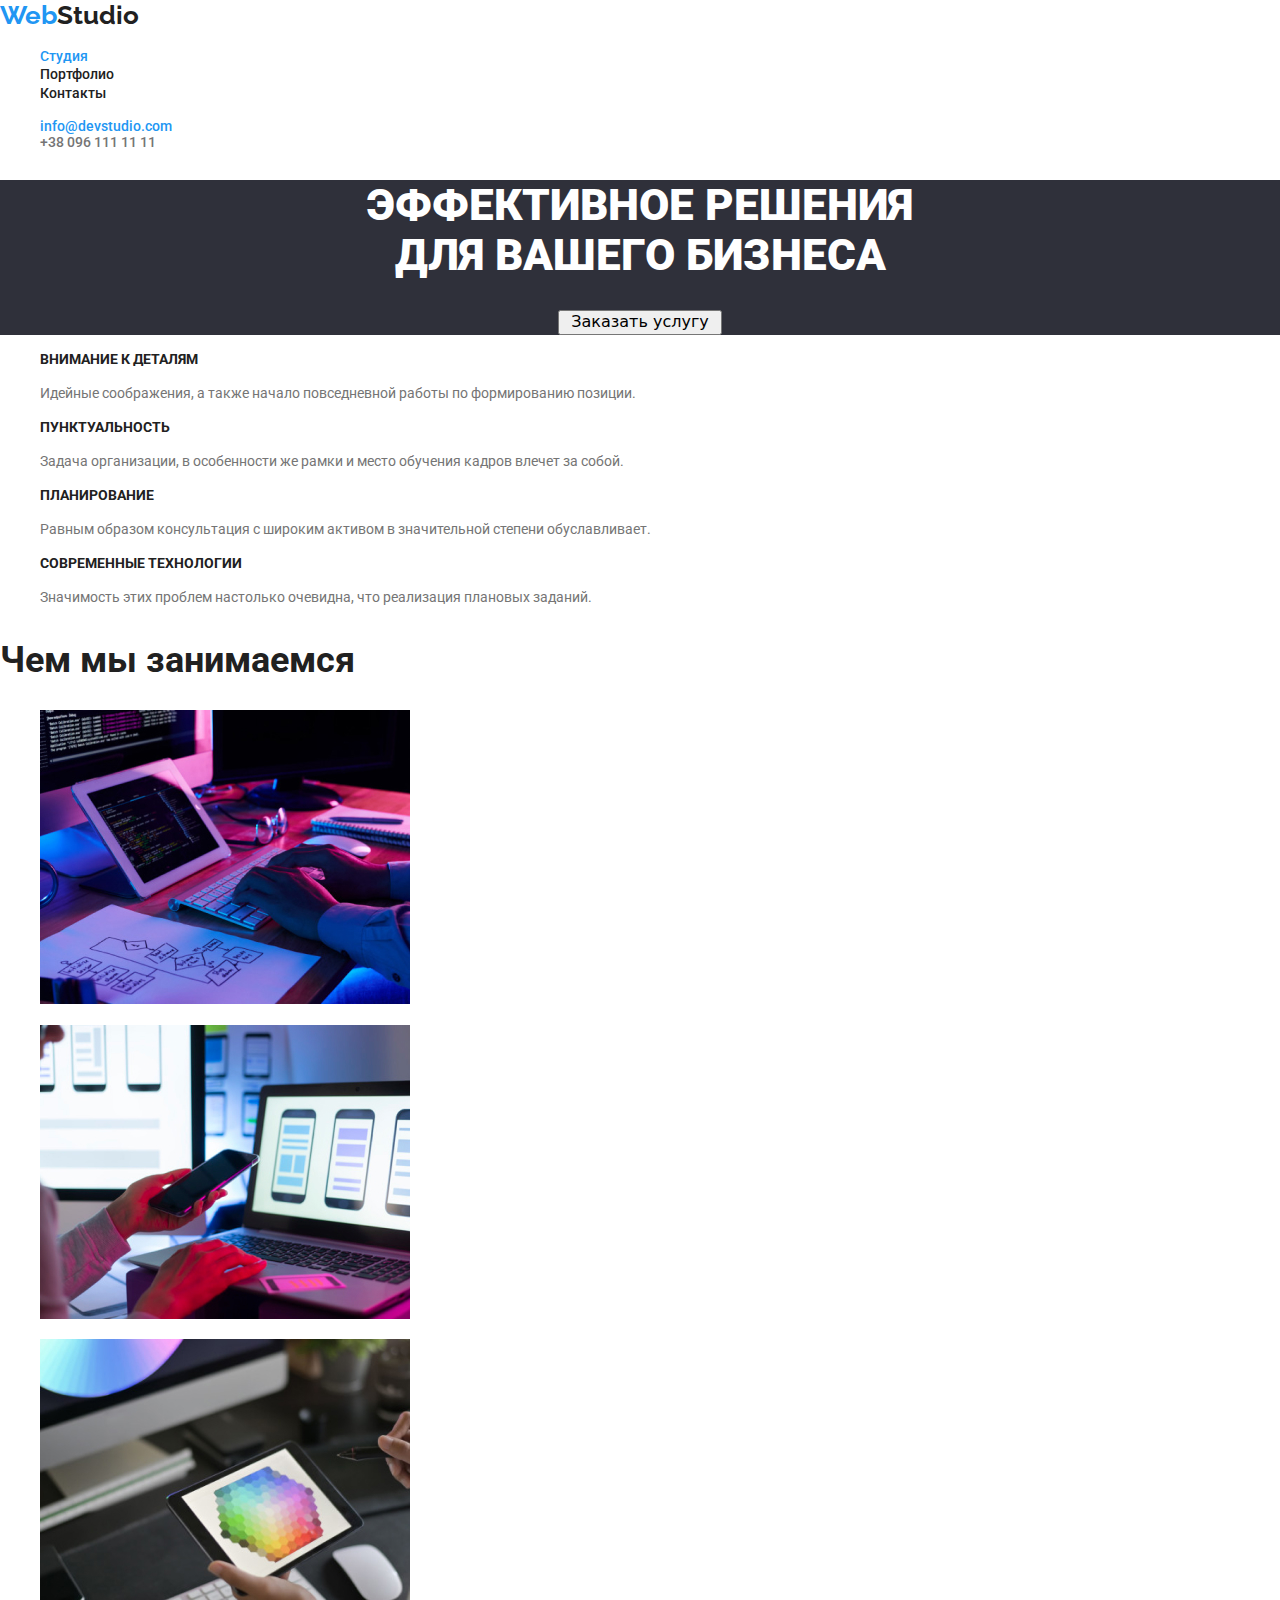
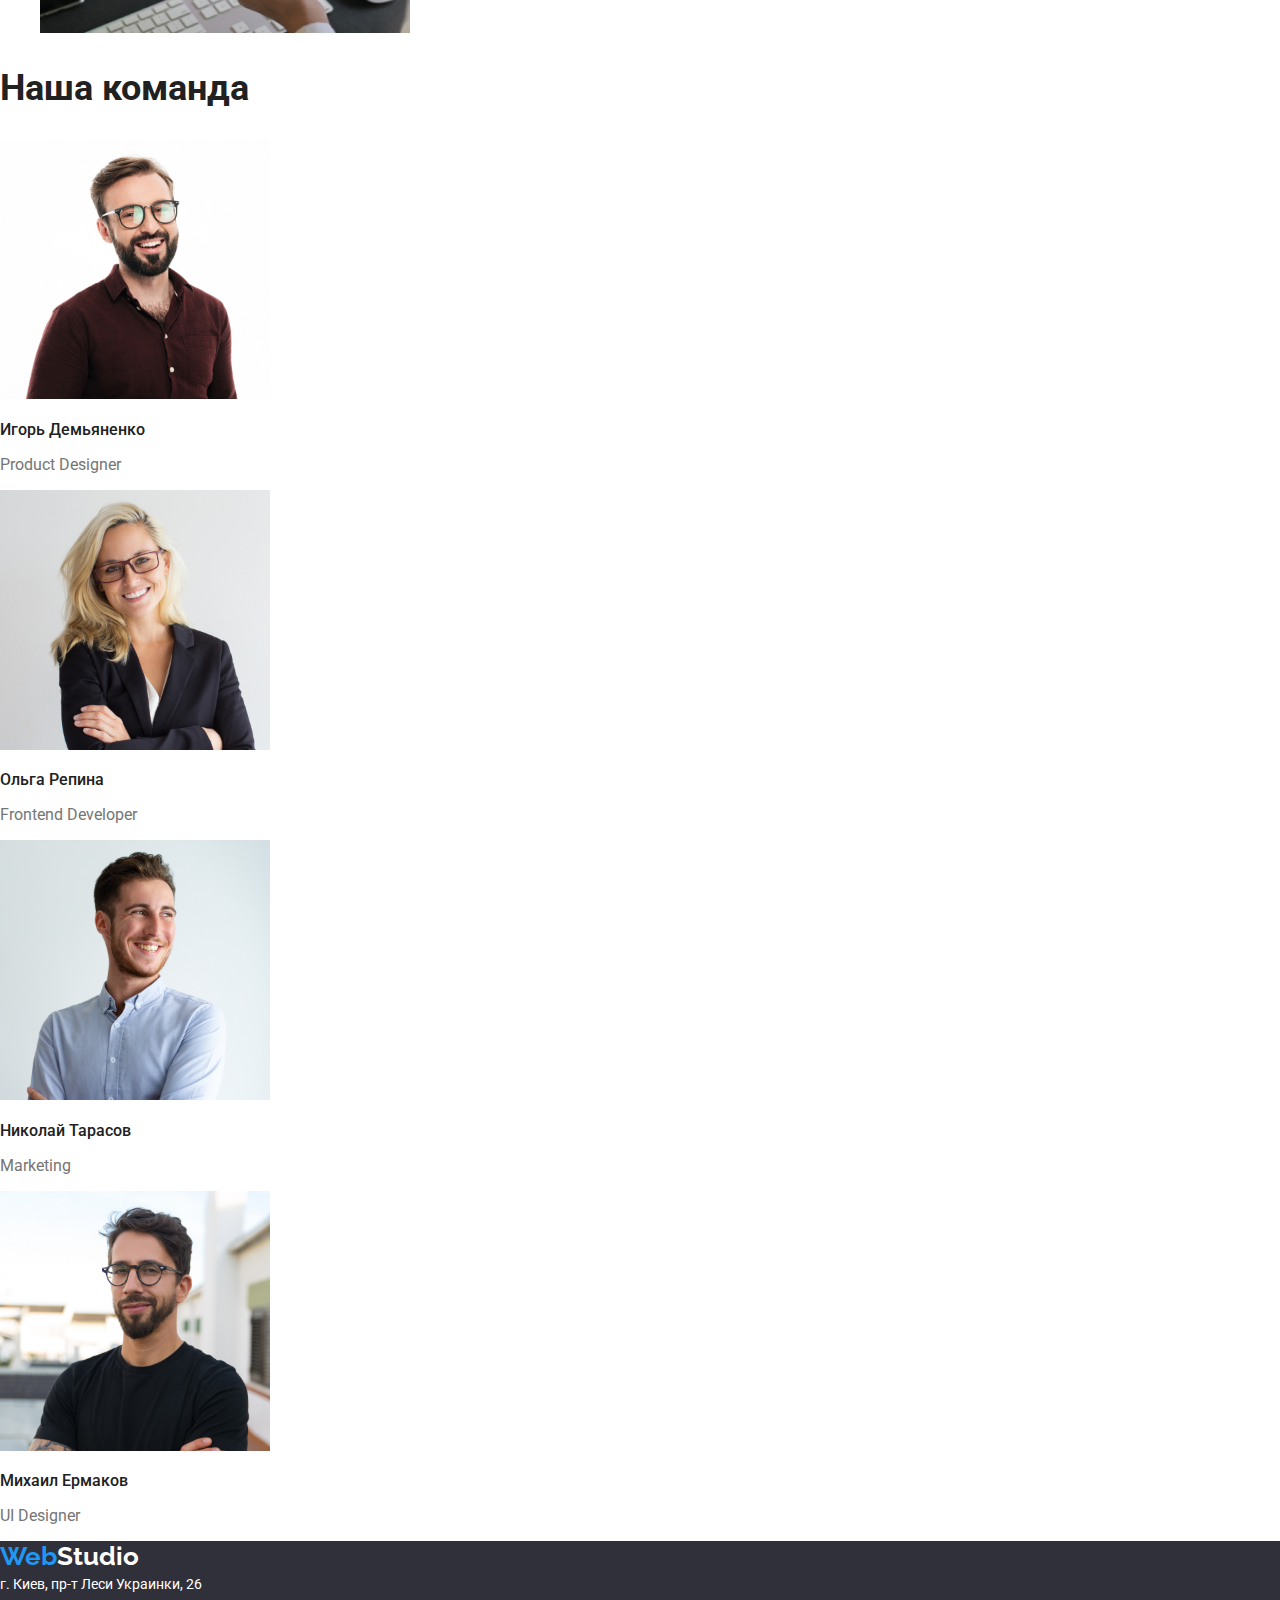
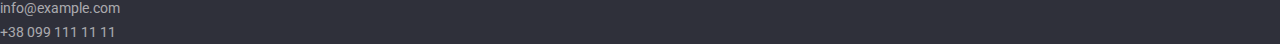
==== commit efdde5fd: "Дополнение ДЗ-02" ====
--- a/index.html
+++ b/index.html
@@ -7,7 +7,7 @@
     <link rel="stylesheet" href="./css/styles.css" />
     <link rel="stylesheet" href="./normalize/normalize.css" />
     <link
-      href="https://fonts.googleapis.com/css2?family=Roboto:wght@400;500;900&display=swap"
+      href="https://fonts.googleapis.com/css2?family=Roboto:wght@400;500;700;900&display=swap"
       rel="stylesheet"
     />
     <link
@@ -55,6 +55,7 @@
       </section>
 
       <!--Список возможностей-->
+
       <section class="section">
         <ul class="feature-list list">
           <li>
@@ -107,7 +108,9 @@
           </li>
         </ul>
       </section>
+
       <!--Список команды-->
+
       <section class="section">
         <h2 class="section-title">Наша команда</h2>
 
@@ -144,7 +147,9 @@
         <p class="profession">UI Designer</p>
       </section>
     </main>
+
     <!--Подвал-->
+
     <footer class="Basement">
       <a href="./index.html" class="logo-2"
         >Web<span class="colortextwhite">Studio</span></a
--- a/css/styles.css
+++ b/css/styles.css
@@ -119,13 +119,14 @@
 .hero {
   color: var(--hero-title);
   background-color: #2f303a;
+  text-align: center;
 }
 .hero-title {
   font-family: "Roboto";
   font-style: normal;
   font-weight: 900;
   font-size: 44px;
-  line-height: 60px;
+  text-align: center;
 }
 
 /* Feature-list*/
